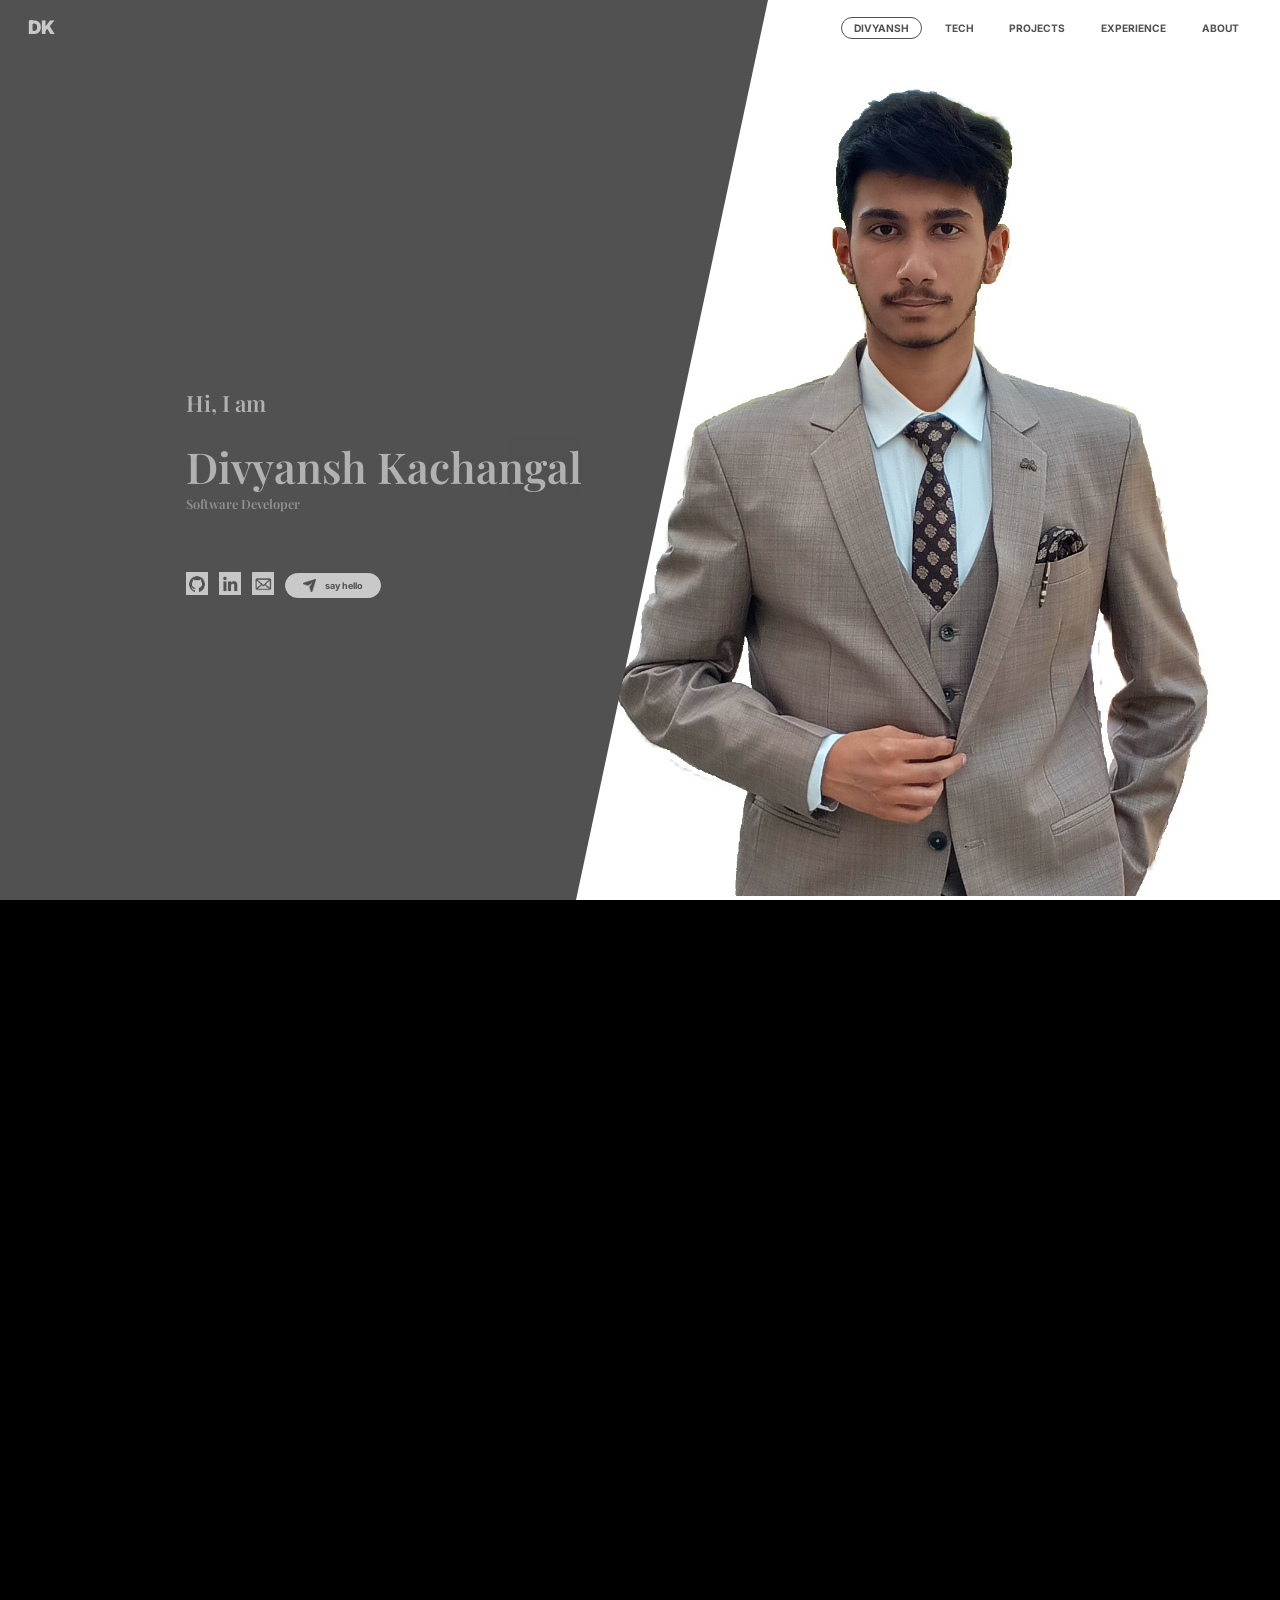
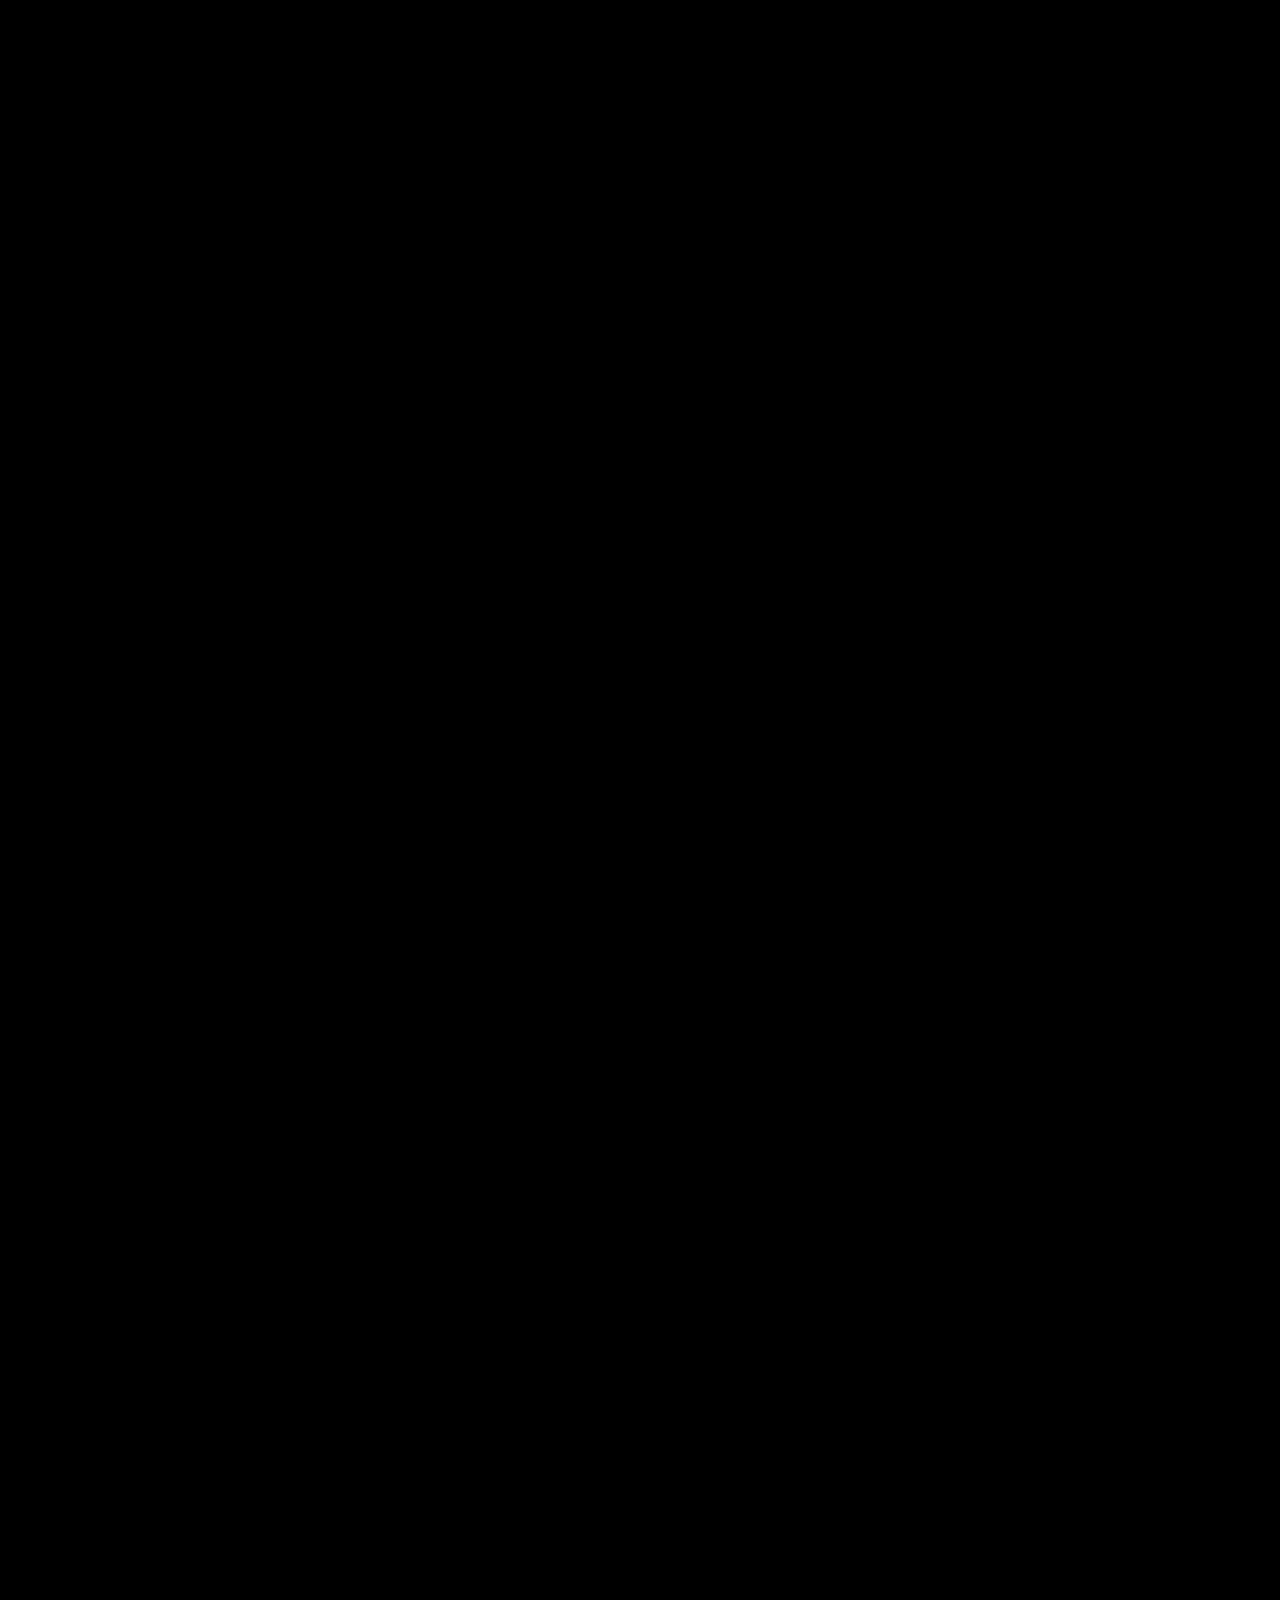
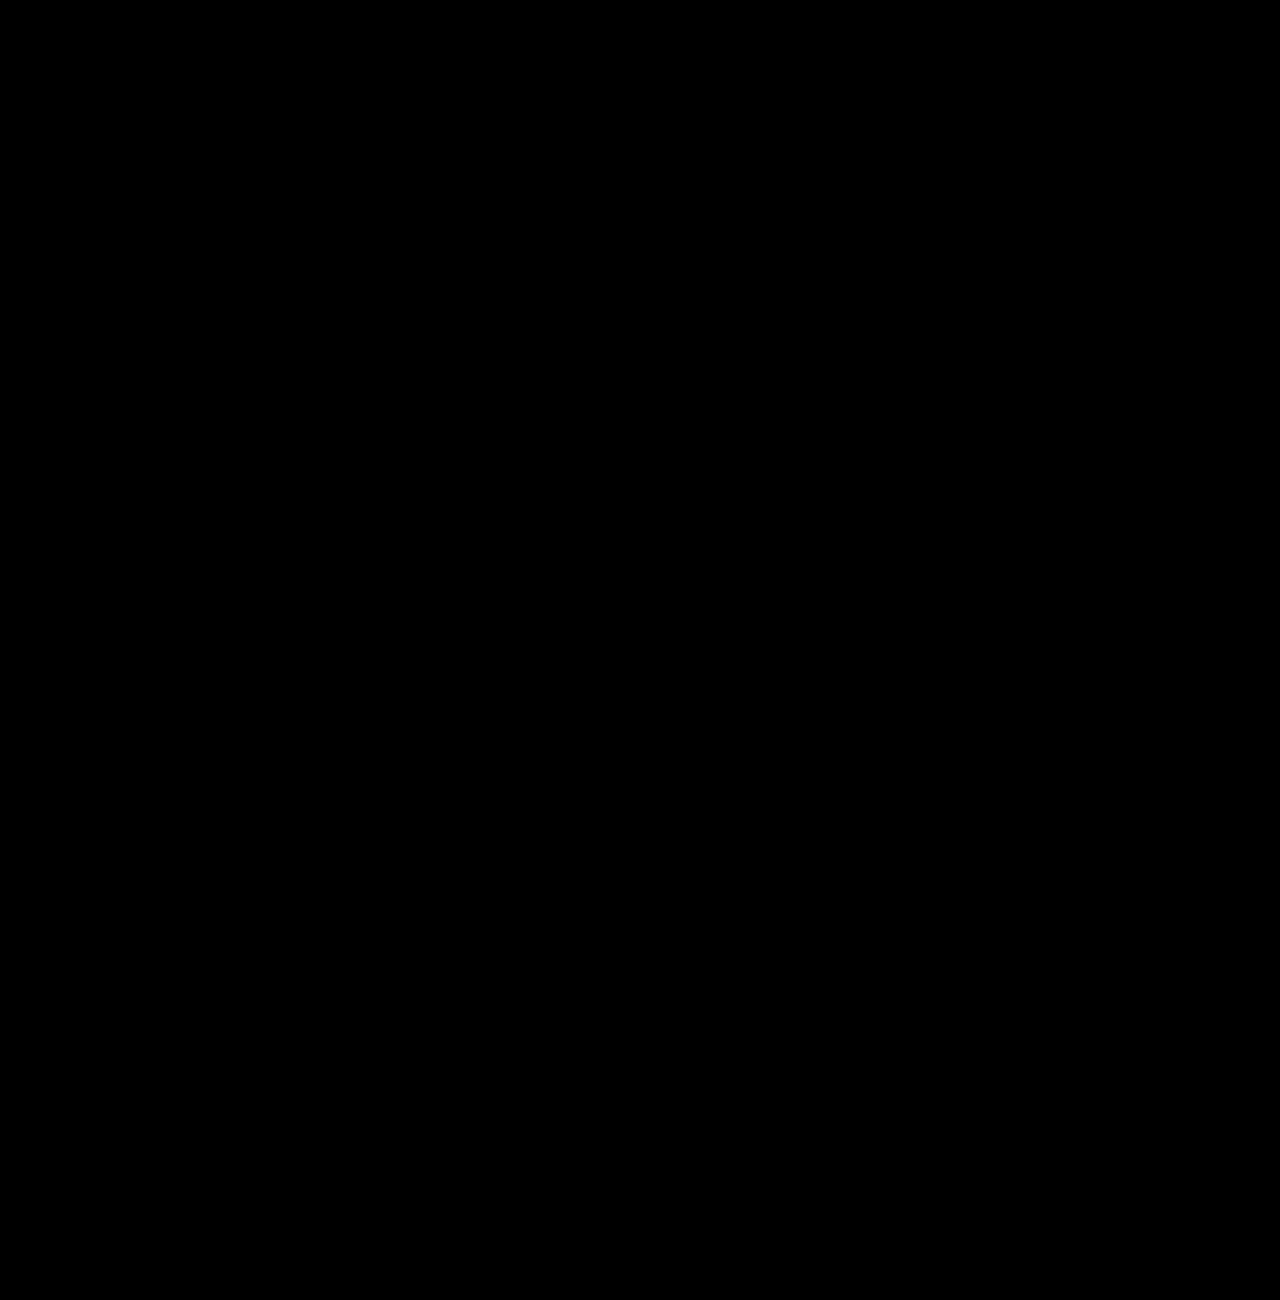
==== Task-1Beginner/code/index.html @ 59b99d39 "folder structure update" ====
<!DOCTYPE html>
<html lang="en">

<head>
    <meta charset="UTF-8">
    <meta name="viewport" content="width=device-width, initial-scale=1.0">
    <title>Divyansh Kachangal | Systems & AI</title>
    <link rel="stylesheet" href="style.css">
    <link href="https://fonts.googleapis.com/css2?family=Inter:wght@400;700;900&display=swap" rel="stylesheet">
    <link rel="preconnect" href="https://fonts.googleapis.com">
    <link rel="preconnect" href="https://fonts.gstatic.com" crossorigin>
    <link href="https://fonts.googleapis.com/css2?family=Playfair+Display:ital,wght@0,400..900;1,400..900&display=swap"
        rel="stylesheet">

    <link rel="preconnect" href="https://fonts.googleapis.com">
    <link rel="preconnect" href="https://fonts.gstatic.com" crossorigin>
    <link
        href="https://fonts.googleapis.com/css2?family=Fugaz+One&family=Playfair+Display:ital,wght@0,400..900;1,400..900&display=swap"
        rel="stylesheet">
</head>

<body>

    <div class="desktop-view">
        <nav class="navbar">
            <div class="logo">DK</div>
            <div class="menu-toggle" id="mobile-toggle">☰</div>
            <div class="nav-links" id="navLinks">
                <button onclick="slide(0)">Divyansh</button>
                <button onclick="slide(1)">Tech</button>
                <button onclick="slide(2)">Projects</button>
                <button onclick="slide(3)">Experience</button>
                <button onclick="slide(4)">About</button>

            </div>
        </nav>

        <div class="viewer">
            <div class="side left-side">
                <div class="panel-wrapper" id="left-wrapper">
                    <section class="bg-charcoal">
                        <div class="content reveal">
                            <h1></h1>
                            <p class="tagline" id="Hi-I-am">Hi, I am</p>
                            <!-- <h>Divyansh Kachangal</h1> -->
                            <p id="dkName">Divyansh Kachangal</p>
                            <p id="software-developer">Software Developer</p>
                            <p class="mobile-only">Systems & AI Developer @ GLBITM</p>
                            <div class="btns">
                                <a href="https://github.com/Dkachangal" target="_blank"><img
                                        src="./../assets/wgitHub.png" alt="github.com/dkachangal"
                                        class="home-page-btns"></a>
                                <a href="https://www.linkedin.com/in/divyansh-kachangal-51207434a/" target="_blank"><img
                                        src="./../assets/wlinkedin.png" alt="linkedin.com/in/divyansh-kachangal"
                                        class="home-page-btns"></a>
                                <a href="https://mail.google.com/mail/?view=cm&fs=1&to=kachangaldivyansh8@gmail.com&su=Inquiry from Portfolio"
                                    target="_blank"><img src="./../assets/wmail.png" alt="kachangaldivyansh8@gmail.com"
                                        class="home-page-btns"></a>
                                <button class="sayHello"
                                    onclick="window.location.href='mailto:kachangaldivyansh8@gmail.com'"><img
                                        src="./../assets/darksend.png" class="sayHelloBtn">say hello</button>
                            </div>
                        </div>
                    </section>
                    <!-- Technical Skills Section -->
                    <section class="bg-white">
                        <div class="content reveal">
                            <div class="tech-info">
                                <span class="tech-sub">02. Expertise</span>
                                <h2 class="tech-main-title">Forging<br>Digital Logic.</h2>
                                <p class="tech-description">Building high-performance systems and AI-driven solutions
                                    with a focus on backend efficiency and computer vision.</p>

                                <div class="tech-tags">
                                    <span class="tag-pill">Systems</span>
                                    <span class="tag-pill">AI/ML</span>
                                    <span class="tag-pill">Backend</span>
                                </div>
                            </div>
                        </div>
                    </section>

                    <!-- PROJECT SECTION -->
                    <section class="bg-charcoal project-details">
                        <div class="content reveal">
                            <div id="project-info-container">
                                <span class="p-num">01 / 03</span>
                                <h2 id="p-title" class="p-main-title">Vision-Based Virtual UI</h2>
                                <p id="p-desc" class="p-description">
                                    Real-time hand tracking using MediaPipe and OpenCV. This system detects index finger
                                    coordinates to interact with virtual UI elements with zero latency.
                                </p>
                                <div class="p-tags" id="p-tags">
                                    <span class="tag-pill">Python</span>
                                    <span class="tag-pill">OpenCV</span>
                                    <span class="tag-pill">MediaPipe</span>
                                </div>
                                <a href="https://github.com/Dkachangal/CurrencyConvertor" target="_blank" id="p-link"
                                    class="p-btn">View
                                    Repository —></a>
                                <a href="https://divyanshk-currency-converter.netlify.app/" target="_blank"
                                    id="currencyConvertorLive">View Live -></a>
                            </div>
                        </div>
                    </section>
                    <!-- EXPERIENCE SECTION ------------------------------------------------------ -->
                    <section class="bg-white experience-details">
                        <div class="content reveal">
                            <div id="experience-info-block">
                                <span class="exp-counter" id="exp-count">01 / 03</span>
                                <h2 id="exp-headline" class="exp-headline">REHEARSING<br>LOGIC.</h2>
                                <p id="exp-summary" class="exp-summary">
                                    Cleared Level 1 of SIH '25. Led technical architecture for a team project, focusing
                                    on scalable system prototypes and rapid logic deployment.
                                </p>
                                <div id="exp-actions">
                                    <a href="https://github.com/Dkachangal/SIH-2025-26" target="_blank" class="p-btn" id="exp-link"
                                        style="color: #515151; border-color: #515151;">View SIH Solution —></a>
                                </div>
                            </div>
                        </div>
                    </section>
                    <!-- ABOUT ----------------------------------------------------------------------- -->
                    <section class="bg-charcoal contact-left-final">
                        <div class="content reveal">
                            <span class="p-num">05 / 05</span>
                            <h2 class="p-main-title">Vision &<br>Connection.</h2>
                            <p class="p-description">
                                Currently an Undergraduate at <strong>GLBITM</strong> and Web Dev Intern at <B>ShadowFox</B>. I architect the robust server-side engines and API architectures that power the modern web. My focus lies in bridging the gap between <B>complex data logic</B> and seamless, <B>high-performance system integration</B>.
                            </p>
                            <div class="final-btn-row">
                                <a href="mailto:kachangaldivyansh8@gmail.com" class="pill-btn">Email Me —></a>
                                <a href="https://www.linkedin.com/in/divyansh-kachangal-51207434a/" target="_blank"
                                    class="pill-btn">LinkedIn —></a>
                            </div>
                        </div>
                    </section>

                </div>
            </div>
            <!-- -------------------------RIGHT SIDE----------------------------------------------------------------------------------------------- -->
            <div class="side right-side">
                <div class="panel-wrapper" id="right-wrapper">
                    <!-- ABOUT------------------------------------------------- -->
                    <section class="contact-right-visual">
                        <div class="charcoal-disk"></div>
                        <img src="./../assets/image.png" alt="Divyansh" class="grounded-cutout">
                    </section>
                    
                    <!-- EXPERIENCE VISUAL SECTION---------------------------------------------------->
                    <section class="bg-charcoal experience-visual">
                        <div class="content">
                            <div class="gallery-engine">
                                <div class="main-display" id="main-display-box">
                                    <img id="main-exp-img" src="./../assets/Experience/stage-src.jpg"
                                        alt="Experience View" class="gifFitter">
                                    <div class="nav-overlay">
                                        <button class="nav-arrow left" onclick="manualMove(-1)">‹</button>
                                        <div class="nav-dots" id="nav-dots-container">
                                        </div>
                                        <button class="nav-arrow right" onclick="manualMove(1)">›</button>
                                    </div>
                                    <div class="display-overlay">
                                        <span id="display-tag">SIH '25</span>
                                    </div>
                                </div>

                                <div class="thumb-strip">
                                    <button class="exp-thumb active" onclick="swapExp(0)">
                                        <img src="./../assets/Experience/DCode6.jpg" alt="SIH">
                                        <div class="thumb-indicator"></div>
                                    </button>
                                    <button class="exp-thumb" onclick="swapExp(1)">
                                        <img src="./../assets/Experience/stage-src.jpg" alt="SRC Theatre">
                                        <div class="thumb-indicator"></div>
                                    </button>
                                    <button class="exp-thumb" onclick="swapExp(2)">
                                        <img src="./../assets/Experience/Ideathon.jpg" alt="Ideathon">
                                        <div class="thumb-indicator"></div>
                                    </button>
                                </div>
                            </div>
                        </div>
                    </section>
                    <section class="bg-white project-visual">
                        <div class="carousel-container">
                            <div class="carousel-track">
                                <div class="p-card active" data-id="1">
                                    <div class="card-image-box">
                                        <img src="./../assets/gifs/AI-ML-S.gif" alt="Hand Tracking">
                                    </div>
                                    <div class="card-overlay">
                                        <h3>Virtual UI</h3>
                                        <p>Computer Vision</p>
                                    </div>
                                </div>
                                <div class="p-card" data-id="2">
                                    <div class="card-image-box">
                                        <img src="./../assets/gifs/text2hand.gif" alt="Handwriting" class="gifFitter">
                                    </div>
                                    <div class="card-overlay">
                                        <h3>Script Gen</h3>
                                        <p>Image Processing</p>
                                    </div>
                                </div>
                                <div class="p-card" data-id="3">
                                    <div class="card-image-box">
                                        <img src="./../assets/gifs/currencyConvertor.gif" alt="Currency">
                                    </div>
                                    <div class="card-overlay">
                                        <h3>FX Dash</h3>
                                        <p>Web Development</p>
                                    </div>
                                </div>
                            </div>

                            <div class="carousel-nav">
                                <button id="prevBtn">←</button>
                                <button id="nextBtn">→</button>
                            </div>
                        </div>
                    </section>

                    <!-- Technical Section -->
                    <section class="bg-charcoal tech-visual">
                        <div class="content">
                            <div class="skills-grid-vertical">
                                <div class="hex-row">
                                    <div class="hex-skill d-Reveal-1">
                                        <div class="hex-content"><span class="h-text">C++</span><span
                                                class="h-sub">Logic | DSA</span></div>
                                    </div>
                                    <div class="hex-skill d-Reveal-2">
                                        <div class="hex-content"><span class="h-text">Python</span><span
                                                class="h-sub">AI / ML</span></div>
                                    </div>
                                </div>

                                <div class="hex-row row-offset">
                                    <div class="hex-skill d-Reveal-3 m-special">
                                        <div class="hex-content"><span class="h-text">Java</span><span
                                                class="h-sub">OOP</span></div>
                                    </div>
                                </div>

                                <div class="hex-row">
                                    <div class="hex-skill d-Reveal-4">
                                        <div class="hex-content"><span class="h-text">Node.js</span><span
                                                class="h-sub">Backend</span></div>
                                    </div>
                                    <div class="hex-skill d-Reveal-5">
                                        <div class="hex-content"><span class="h-text">JS / CSS</span><span
                                                class="h-sub">Web</span></div>
                                    </div>
                                </div>
                            </div>
                        </div>
                    </section>

                    <section class="bg-white imgOne">
                        <!-- <div class="imgOne"> -->
                        <div class="img-content">
                            <div class="img-container">
                                <img src="./../assets/HomePageDivyansh-white.jpg" alt="Divyansh" class="hero-img">
                            </div>
                        </div>
                        <!-- </div> -->

                    </section>
                </div>
            </div>
        </div>

    </div>


    <!-- mobile view - 0 - 1100 -->
    <div class="mobile-view">
        <div class="mobile-view">
            <div id="mobile-viewport">
                <header class="mobile-header">
                    <div class="m-logo">DK</div>
                    <div class="m-menu-toggle" id="mobile-toggle">☰</div>
                </header>

                <section class="m-slide m-hero" id="m-home">
                    <div class="m-content m-reveal m-active">
                        <p class="m-tagline">Hi, I am</p>
                        <h1 class="m-name">Divyansh<br>Kachangal</h1>
                        <p class="m-title">Software Developer</p>
                    </div>

                    <div class="m-hero-img-container">
                        <img src="./../assets/HomePageDivyansh-white.jpg" alt="Divyansh" class="m-hero-img">
                    </div>
                </section>

                <section class="m-slide bg-charcoal" id="m-tech">
                    <div class="m-content m-reveal">
                        <h2 class="m-tech-title">Tech Stack</h2>

                        <div class="m-hex-grid">
                            <div class="m-hex-row">
                                <div class="m-hex-skill">
                                    <div class="m-hex-content">
                                        <span class="m-h-text">C++</span>
                                        <span class="m-h-sub">Logic | DSA</span>
                                    </div>
                                </div>
                                <div class="m-hex-skill">
                                    <div class="m-hex-content">
                                        <span class="m-h-text">Python</span>
                                        <span class="m-h-sub">AI / ML</span>
                                    </div>
                                </div>
                            </div>

                            <div class="m-hex-row m-row-offset">
                                <div class="m-hex-skill m-special">
                                    <div class="m-hex-content">
                                        <span class="m-h-text">Java</span>
                                        <span class="m-h-sub">OOP</span>
                                    </div>
                                </div>
                            </div>

                            <div class="m-hex-row">
                                <div class="m-hex-skill">
                                    <div class="m-hex-content">
                                        <span class="m-h-text">Node.js</span>
                                        <span class="m-h-sub">Backend</span>
                                    </div>
                                </div>
                                <div class="m-hex-skill">
                                    <div class="m-hex-content">
                                        <span class="m-h-text">JS / CSS</span>
                                        <span class="m-h-sub">Web</span>
                                    </div>
                                </div>
                            </div>
                        </div>
                    </div>
                </section>

                <section class="m-slide bg-charcoal" id="m-projects">
                    <div class="m-content m-reveal">
                        <h2>Projects</h2>
                        <p style="opacity:0.5;">[ AI & Web Projects ]</p>
                    </div>
                </section>

                <section class="m-slide bg-charcoal" id="m-experience">
                    <div class="m-content m-reveal">
                        <h2>Experience</h2>
                        <p>Intern @ ShadowFox</p>
                    </div>
                </section>

                <section class="m-slide bg-charcoal" id="m-about">
                    <div class="m-content m-reveal">
                        <h2>Contact</h2>
                        <p>kachangaldivyansh8@gmail.com</p>
                    </div>
                </section>

                <div class="m-social-overlay">
                    <a href="https://github.com/Dkachangal" target="_blank" class="m-icon-link">
                        <img src="./../assets/wgitHub.png" alt="GitHub">
                    </a>
                    <a href="mailto:kachangaldivyansh8@gmail.com" class="m-say-hi-bubble">say hi!</a>
                </div>
            </div>
        </div>
    </div>

    <script src="script.js"></script>
</body>

</html>
---- Task-1Beginner/code/style.css ----
/* --- UNIVERSAL --- */
* {
    margin: 0;
    padding: 0;
    box-sizing: border-box;
    font-family: 'Inter', sans-serif;
}

.playfair {
    font-family: "Playfair Display", serif;
    font-optical-sizing: auto;
    font-weight: 700;
    /* Use 400 for regular, 700-900 for bold */
    font-style: normal;
}

h1,
h2,
h3 {
    font-family: "Playfair Display", serif;
    font-weight: 900;
}

body {
    background: #000;
    overflow-x: hidden;
}


/* --------------------------------------------------------------------------------------------------------------------------------------------- */


/* --- DESKTOP WIDESCREEN ENGINE (>= 1100px) --- */
@media (min-width: 1100px) {

    /* turns the mobile view OFF */
    .mobile-view {
        display: none;
    }


    /* .logo { font-weight: 900; font-size: 24px; font-family: "Fugaz One", serif; color: #c9c9c9;} */

    .navbar {
        position: fixed;
        top: 0;
        width: 100%;
        z-index: 1000;
        display: flex;
        justify-content: space-between;
        align-items: center;
        /* Scaled padding from 1.15% to ~1.25% */
        padding: 1.25% 2.2%;
    }

    .logo {
        /* Scaled from 1.35vw to 1.46vw */
        font-size: 1.46vw;
        font-weight: 900;
        transition: color 0.3s ease;
    }

    .nav-links button {
        background: none;
        border: 1px solid transparent;
        color: inherit;
        cursor: pointer;
        font-weight: 700;
        text-transform: uppercase;

        /* Scaled from 0.74vw to 0.8vw */
        font-size: 0.8vw;

        /* Scaled from 0.45vw to 0.49vw */
        margin-left: 0.49vw;

        /* Scaled padding for a more "clickable" look */
        padding: 0.33vw 0.92vw;

        transition: all 0.3s ease;
    }

    /* The active state for the navigation buttons */
    .nav-links button.active-nav {
        border: 1px solid white;

        /* Scaled from 1.12vw to 1.2vw */
        border-radius: 1.2vw;

        padding: 0.33vw 0.92vw;
        transition: all 0.3s ease;
    }


    @media (min-width: 1100px) {
        body {
            overflow: hidden;
            height: 100vh;
        }

        .mobile-only,
        .menu-toggle {
            display: none;
        }

        .viewer {
            position: relative;
            width: 100vw;
            height: 100vh;
            display: flex;
        }

        .side {
            position: absolute;
            width: 60%;
            height: 100%;
            transition: transform 0.85s cubic-bezier(0.8, 0, 0.2, 1);
        }


        .left-side {
            left: 0;
            z-index: 2;
            clip-path: polygon(0 0, 100% 0, 75% 100%, 0% 100%);
        }

        .right-side {
            right: 0;
            z-index: 1;
            clip-path: polygon(25% 0, 100% 0, 100% 100%, 0% 100%);
        }

        .panel-wrapper {
            height: 500vh;
            transition: transform 0.85s cubic-bezier(0.8, 0, 0.2, 1);
        }

        section {
            height: 100vh;
            display: flex;
            align-items: center;
            justify-content: center;
            text-align: center;
            padding: 0 15%;
        }

        .bg-charcoal {
            background: #515151;
            color: #c9c9c9;
        }

        .bg-white {
            background: white;
            color: #515151;
        }

        h1 {
            font-size: 5rem;
            font-weight: 900;
            line-height: 0.9;
            margin: 0;
            text-align: left;
        }

        .hero-img {
            height: 92vh;
            width: auto;
            object-fit: contain;
        }

        .img-content {
            display: flex;
            height: 100vh;
            align-items: flex-end;
            justify-content: center;

        }

        /* --- TEXT SECTIONS --- */
        #Hi-I-am {
            font-family: "Playfair Display", serif;
            /* 2.1rem (~33.6px) -> 1.75vw */
            font-size: 1.75vw;
            font-weight: 600;
            opacity: 0.8;
            margin-bottom: 2.6%;
            /* Proportional spacing */
            text-align: left;
        }

        #dkName {
            font-family: "Playfair Display", serif;
            /* 4rem (64px) -> 3.33vw */
            font-size: 3.33vw;
            margin-top: 5.2%;
            font-weight: 600;
            opacity: 0.8;
            text-align: left;
        }

        #software-developer {
            color: #a5a0a0;
            font-family: "Playfair Display", serif;
            /* 1.2rem (~19.2px) -> 1vw */
            font-size: 1vw;
            font-weight: 600;
            opacity: 0.8;
            text-align: left;
        }

        /* --- BUTTONS CONTAINER --- */
        .btns {
            position: absolute;
            width: 100%;
            padding-top: 7.8%;
            /* Proportional to screen width */
            display: flex;
            align-items: center;
            margin-top: 0%;
            /* 1rem -> 0.83vw */
            gap: 0.83vw;
        }

        /* --- SOCIAL ICON BUTTONS --- */
        .home-page-btns {
            /* 2.1rem -> 1.75vw */
            width: 1.75vw;
            height: 1.75vw;
            transition: transform 0.5s ease;
        }

        .home-page-btns:hover {
            /* -0.25rem -> -0.2vw */
            transform: translateY(-0.2vw);
        }

        /* --- SAY HELLO PILL BUTTON --- */
        .sayHello {
            display: flex;
            justify-content: center;
            align-items: center;
            /* 0.8rem -> 0.66vw */
            gap: 0.66vw;
            /* 9rem -> 7.5vw */
            min-width: 7.5vw;
            /* 0.5rem 1.2rem -> 0.42vw 1vw */
            padding: 0.42vw 1vw;
            /* 2rem -> 1.66vw */
            border-radius: 1.66vw;

            background-color: #c9c9c9;
            border: 1px solid #c9c9c9;
            color: #515151;
            font-weight: 700;
            /* 0.85rem -> 0.71vw */
            font-size: 0.71vw;
            cursor: pointer;
            white-space: nowrap;
            transition: all 0.3s ease;
        }

        .sayHelloBtn {
            /* 1.2rem -> 1vw */
            width: 1vw;
            height: auto;
            transition: transform 0.5s ease;
        }

        .sayHello:hover {
            transform: translateY(-0.2vw);
        }

        /* --- IMAGE PADDING --- */
        .imgOne {
            padding-left: 20%;
            /* Already a percentage, keep as is! */
        }

        /* Text is always visible on Widescreen */
        .reveal {
            opacity: 1 !important;
            transform: none !important;
        }

        /* Technnical Skills */
        /* --- TECH SECTION (LEFT) --- */
        .tech-info {
            text-align: left;
            padding-right: 5vw;
        }

        .tech-sub {
            font-size: 0.7vw;
            text-transform: uppercase;
            letter-spacing: 0.3em;
            color: #515151;
            opacity: 0.5;
            display: block;
            margin-bottom: 1vh;
        }

        .tech-main-title {
            font-size: 4.5vw;
            line-height: 0.9;
            margin-bottom: 3vh;
            color: #515151;
        }

        .tech-description {
            font-size: 1.1vw;
            max-width: 25vw;
            line-height: 1.6;
            color: #515151;
            opacity: 0.8;
        }

        .tech-tags {
            display: flex;
            gap: 0.8vw;
            margin-top: 3vh;
        }

        .tag-pill {
            font-size: 0.7vw;
            padding: 0.4vw 1vw;
            border: 1px solid #515151;
            border-radius: 2vw;
            text-transform: uppercase;
            font-weight: 700;
        }

        /* --- THE SKILLS GRID (RIGHT) --- */
        /* --- DESKTOP STAGGERED HEX GRID (2-1-2) --- */
        .skills-grid-vertical {
            display: flex;
            flex-direction: column;
            align-items: center;
            justify-content: center;
            /* Use a very tight gap so the negative margins handle the locking */
            gap: 0.5vw;
        }

        .hex-row {
            display: flex;
            gap: 1.5vw;
            /* Horizontal space between hexes */
            justify-content: center;
        }

        /* The Mobile-Style Interlock Logic for Desktop */
        .row-offset {
            /* Pulls the middle hexagon UP into the top row's gap */
            margin-top: -3.5vw;
            /* Pulls the bottom row UP into the middle hexagon's gap */
            margin-bottom: -3.5vw;
        }

        /* The Sparking Hexagon Engine (Desktop Scale) */
        .hex-skill {
            position: relative;
            width: 10.5vw;
            /* Perfect size for the 2-1-2 vertical stack */
            height: 12.1vw;
            background: #1a1a1a;
            clip-path: polygon(50% 0%, 100% 25%, 100% 75%, 50% 100%, 0% 75%, 0% 25%);
            display: flex;
            align-items: center;
            justify-content: center;
            overflow: hidden;
            z-index: 1;
            transition: transform 0.4s cubic-bezier(0.175, 0.885, 0.32, 1.275);
        }

        /* THE SPARKING PERIMETER */
        .hex-skill::before {
            content: '';
            position: absolute;
            width: 200%;
            height: 200%;
            background: conic-gradient(transparent,
                    transparent,
                    #c9c9c9 2%,
                    #fff 5%,
                    #c9c9c9 8%,
                    transparent 15%);
            animation: sparkRotate 4s linear infinite;
            z-index: -2;
        }

        .hex-skill::after {
            content: '';
            position: absolute;
            inset: 2px;
            background: #282828;
            clip-path: polygon(50% 0%, 100% 25%, 100% 75%, 50% 100%, 0% 75%, 0% 25%);
            z-index: -1;
            transition: background 0.3s ease;
        }

        /* Hover States for Desktop Interaction */
        .hex-skill:hover {
            transform: translateY(-0.5vw) scale(1.08);
            cursor: pointer;
        }

        .hex-skill:hover::before {
            animation-duration: 1.2s;
            /* Speed up spark on hover */
            background: conic-gradient(transparent, #fff 5%, transparent 20%);
        }

        /* Text Content Scaling */
        .h-text {
            font-size: 1vw;
            font-weight: 900;
            color: #fff;
            display: block;
            margin-bottom: 0.2vh;
        }

        .h-sub {
            font-size: 0.6vw;
            color: rgba(201, 201, 201, 0.4);
            text-transform: uppercase;
            font-weight: 700;
            letter-spacing: 0.15em;
        }

        /* Animations */
        @keyframes sparkRotate {
            from {
                transform: rotate(0deg);
            }

            to {
                transform: rotate(360deg);
            }
        }

        /* Entrance Stagger */
        .d-Reveal-1 {
            transition-delay: 0.1s;
        }

        .d-Reveal-2 {
            transition-delay: 0.2s;
        }

        .d-Reveal-3 {
            transition-delay: 0.3s;
        }

        .d-Reveal-4 {
            transition-delay: 0.4s;
        }

        .d-Reveal-5 {
            transition-delay: 0.5s;
        }

        /* PROJECT SECTION GIF */
        .gifFitter {
            /* 1. Force the image to take up the full area of the card */
            width: 100%;
            height: 100%;

            /* 2. Now 'contain' has a box to work with. 
       It will fit the whole GIF inside without cropping anything. */
            object-fit: contain;

            /* 3. This prevents the GIF from 'stretching' if it's too small */
            display: block;
            background-color: #1a1a1a;
            /* Optional: matches your charcoal theme for any letterboxing */
        }
    }

    /* PROJECT SECTION-------------------------------------------------------------- */
    /* --- PROJECT SECTION STYLES --- */
    .p-num {
        text-align: left;
        font-size: 0.8vw;
        color: #c9c9c9;
        opacity: 0.5;
        font-weight: 700;
        display: block;
    }

    .p-main-title {
        text-align: left;
        font-size: 4vw;
        margin: 1.5vh 0;
        line-height: 0.9;
        color: #C9C9C9;
        font-family: "Playfair Display", serif;
    }

    .p-description {
        font-size: 1.1vw;
        max-width: 28vw;
        line-height: 1.6;
        color: #A5A0A0;
        min-height: 12vh;
        text-align: left;
    }

    .p-tags {
        display: flex;
        gap: 0.8vw;
        margin-top: 2vh;
    }

    .p-btn {
        display: inline-block;
        margin-top: 4vh;
        font-size: 0.9vw;
        font-weight: 700;
        /* background-color: #C9C9C9; */
        text-decoration: none;
        border-bottom: 2px solid #fff;
        padding-bottom: 5px;
        transition: 0.3s;
    }

    .p-btn:hover {
        opacity: 0.7;
        transform: translateX(10px);
    }

    /* Container to stack links vertically */
    .p-actions {
        display: flex;
        flex-direction: column;
        /* Forces vertical stacking */
        align-items: flex-start;
        /* Aligns them to the left */
        gap: 1.5vh;
        /* Space between the two links */
        margin-top: 4vh;
    }

    /* Base style for BOTH buttons (shared look) */
    #p-link,
    #currencyConvertorLive {
        font-size: 0.9vw;
        font-weight: 700;
        color: #fff;
        text-decoration: none;
        border-bottom: 2px solid #fff;
        padding-bottom: 5px;
        transition: 0.3s;
        /* Remove individual margin-top since the container handles 'gap' now */
        margin-top: 0;
    }

    /* Ensure the Live link stays hidden until JS triggers it */
    #currencyConvertorLive {
        display: none;
    }

    /* Hover effects for both */
    #p-link:hover,
    #currencyConvertorLive:hover {
        opacity: 0.7;
        transform: translateX(10px);
    }

    /* --- 3D CAROUSEL ENGINE --- */
    .carousel-container {
        position: relative;
        width: 100%;
        height: 100%;
        display: flex;
        align-items: center;
        justify-content: center;
        perspective: 1200px;
        overflow: hidden;
    }

    .carousel-track {
        position: relative;
        width: 100%;
        height: 100%;
        display: flex;
        align-items: center;
        justify-content: center;
        transform-style: preserve-3d;
    }

    .p-card {
        position: absolute;
        width: 18vw;
        height: 26vw;
        background: #1a1a1a;
        border-radius: 1vw;
        overflow: hidden;
        transition: all 0.8s cubic-bezier(0.25, 1, 0.5, 1);
        filter: grayscale(100%) blur(2px);
        opacity: 0.2;
        transform: translateX(0) scale(0.6) rotateY(0);
    }

    /* 3D Positions */
    .p-card.active {
        filter: grayscale(0%) blur(0);
        opacity: 1;
        transform: translateX(0) scale(1.1) translateZ(150px);
        z-index: 10;
        box-shadow: 0 2vw 5vw rgba(0, 0, 0, 0.3);
    }

    .p-card.prev {
        transform: translateX(-14vw) scale(0.8) rotateY(30deg);
        opacity: 0.5;
        z-index: 5;
        filter: grayscale(50%);
    }

    .p-card.next {
        transform: translateX(14vw) scale(0.8) rotateY(-30deg);
        opacity: 0.5;
        z-index: 5;
        filter: grayscale(50%);
    }

    .card-image-box {
        width: 100%;
        height: 100%;
    }

    .card-image-box img {
        width: 100%;
        height: 100%;
        object-fit: cover;
    }

    .card-overlay {
        position: absolute;
        bottom: 0;
        left: 0;
        width: 100%;
        padding: 1.5vw;
        background: linear-gradient(transparent, rgba(0, 0, 0, 0.9));
        color: #fff;
        text-align: left;
    }

    .card-overlay h3 {
        font-size: 1.2vw;
        margin: 0;
        font-weight: 900;
    }

    .card-overlay p {
        font-size: 0.6vw;
        text-transform: uppercase;
        letter-spacing: 0.1em;
        opacity: 0.6;
    }

    /* Navigation */
    .carousel-nav {
        position: absolute;
        bottom: 5vh;
        display: flex;
        gap: 1.5vw;
        z-index: 100;
    }

    .carousel-nav button {
        background: #515151;
        border: none;
        color: #fff;
        width: 3.5vw;
        height: 3.5vw;
        border-radius: 50%;
        cursor: pointer;
        font-size: 1.2vw;
        transition: 0.3s;
    }

    .carousel-nav button:hover {
        background: #000;
        transform: scale(1.1);
    }

    /* EXPERIENCE SECTION --------------------------------------------------------- */
    /* --- EXPERIENCE: LEFT TEXT --- */
    /* --- EXPERIENCE: SHARED LAYOUT --- */
    #experience-info-block {
        text-align: left;
        padding-right: 4vw;
        transition: opacity 0.4s ease, transform 0.4s ease;
    }

    .exp-counter {
        font-size: 0.8vw;
        color: #515151;
        opacity: 0.5;
        font-weight: 700;
    }

    .exp-headline {
        font-size: 4.5vw;
        line-height: 0.9;
        margin: 2vh 0;
        color: #515151;
        font-family: "Playfair Display", serif;
        font-weight: 900;
    }

    #exp-summary {
        font-size: 1.1vw;
        max-width: 25vw;
        line-height: 1.6;
        color: #515151;
        opacity: 0.8;
        min-height: 12vh;
        transition: opacity 0.4s ease;
    }

    /* --- RIGHT SIDE: GALLERY ENGINE --- */
    .gallery-engine {
        display: flex;
        flex-direction: column;
        gap: 2.5vh;
        width: 32vw;
        align-items: center;
        justify-content: center;
        margin-left: 10vw;
    }

    .main-display {
        position: relative;
        width: 100%;
        height: 42vh;
        border-radius: 1vw;
        overflow: hidden;
        background: #111;
        border: 1px solid rgba(255, 255, 255, 0.1);
        display: flex;
        align-items: center;
        justify-content: center;
    }

    #main-exp-img {
        max-width: 100%;
        max-height: 100%;
        width: auto;
        height: auto;
        object-fit: contain;
        transition: opacity 0.5s ease;
    }

    /* Year Tag Overlay */
    .display-overlay {
        position: absolute;
        top: 1.2vw;
        right: 1.2vw;
        z-index: 20;
    }

    #display-tag {
        background: #fff;
        color: #1a1a1a;
        padding: 0.5vw 1.2vw;
        font-size: 0.8vw;
        font-weight: 900;
        letter-spacing: 0.1em;
        border-radius: 2px;
        box-shadow: 0 4px 15px rgba(0, 0, 0, 0.4);
    }

    /* --- NAVIGATION OVERLAYS (PIPS & ARROWS) --- */
    .nav-overlay {
        position: absolute;
        inset: 0;
        display: flex;
        align-items: center;
        justify-content: space-between;
        padding: 0 1vw;
        z-index: 15;
        opacity: 0;
        transition: opacity 0.3s ease;
        background: rgba(0, 0, 0, 0.1);
    }

    .main-display:hover .nav-overlay {
        opacity: 1;
    }

    .nav-arrow {
        background: rgba(255, 255, 255, 0.2);
        border: none;
        color: #fff;
        font-size: 2vw;
        width: 3vw;
        height: 3vw;
        border-radius: 50%;
        cursor: pointer;
        backdrop-filter: blur(5px);
        transition: 0.3s;
    }

    .nav-arrow:hover {
        background: #fff;
        color: #1a1a1a;
    }

    .nav-dots {
        position: absolute;
        bottom: 1.2vw;
        left: 50%;
        transform: translateX(-50%);
        display: flex;
        gap: 0.6vw;
    }

    .dot {
        width: 0.5vw;
        height: 0.5vw;
        background: rgba(255, 255, 255, 0.3);
        border-radius: 50%;
        transition: all 0.4s ease;
    }

    .dot.active {
        background: #fff;
        width: 1.2vw;
        border-radius: 10px;
    }

    /* --- MILESTONE THUMBNAILS (BOTTOM BUTTONS) --- */
    .thumb-strip {
        display: flex;
        gap: 1vw;
        width: 100%;
        height: 10vh;
    }

    .exp-thumb {
        position: relative;
        flex: 1;
        background: #222;
        border: none;
        border-radius: 0.8vw;
        overflow: hidden;
        cursor: pointer;
        opacity: 0.3;
        filter: grayscale(100%);
        transition: 0.5s cubic-bezier(0.165, 0.84, 0.44, 1);
    }

    .exp-thumb img {
        width: 100%;
        height: 100%;
        object-fit: cover;
    }

    .exp-thumb.active {
        opacity: 1;
        filter: grayscale(0%);
        transform: translateY(-5px);
    }

    .thumb-indicator {
        position: absolute;
        inset: 0;
        border: 2px solid transparent;
        transition: 0.3s;
        z-index: 5;
        pointer-events: none;
    }

    .exp-thumb.active .thumb-indicator {
        border-color: #fff;
    }

    .yt-icon {
        display: inline-block;
        width: 1.2vw;
        /* Scales with your 1920px baseline */
        height: auto;
        vertical-align: middle;
        margin: 0 0.4vw;
        /* Space between text and arrow */
        filter: brightness(0) saturate(100%) invert(32%) sepia(0%) animate;
        /* Matches your #515151 grey */
        transition: transform 0.3s ease;
    }

    .p-btn:hover .yt-icon {
        transform: scale(1.2);
        filter: none;
        /* Shows original YouTube colors on hover if desired */
    }

    /* ABOUT CONTACT------------------------------------------------------------------------------------------ */

    /* --- ABOUT & CONTACT 2026 AESTHETIC --- */
.contact-left-final .content {
    padding-right: 45% !important; /* Prevents text from hitting the diagonal line */
    text-align: left;
}

.final-btn-row {
    display: flex;
    gap: 1.5vw;
    margin-top: 4vh;
}

.pill-btn {
    background-color: #C9C9C9 !important;
    color: #515151 !important;
    padding: 1vw 2.2vw !important;
    border-radius: 5vw !important; 
    font-size: 0.8vw;
    font-weight: 800;
    text-transform: uppercase;
    text-decoration: none;
    border: none !important;
    transition: all 0.3s ease;
}

.pill-btn:hover {
    background: #c9c9c9 !important;
    transform: translateY(-0.5vh);
}

/* Right Side Visual Control */
.contact-right-visual {
    background-color: white !important;
    height: 100vh;
    width: 100%;
    position: relative;
    overflow: hidden;
    display: flex;
    align-items: flex-end;
    justify-content: flex-end;
    perspective: 120vh;
}

/* The Charcoal Disk (#515151) */
/* --- SCALED TO PERCENTAGE (1920x1080 Baseline) --- */

.charcoal-disk {
    position: absolute;
    /* Calculated: 3vh of 1080 is ~2.8% */
    bottom: 2.8%;
    /* Calculated: 5vw of 1920 is ~5% */
    right: 17%;
    width: 40%;
    height: 13.8%; /* Proportional to 15vh */
    
    border-radius: 50%;
    /* Keep border in rem/px for sharpness, or 0.2% for total fluid */
    border: 0.2rem solid #515151; 
    
    /* COMBINED TRANSFORM: You had two separate ones; they must be one line 
       to rotate AND move toward the screen (translateZ) */
    transform: rotateX(75deg) scaleX(-1) translateZ(-2.5vh);
    
    /* 3D Thickness and Shadow using your #515151 brand color */
    box-shadow: 
        0 1vh 0 #515151, 
        0 3vh 5vh rgba(0, 0, 0, 0.15);
    z-index: -1;
}

/* The Cutout - Grounded on Disk */
.grounded-cutout {
    /* Use height % to keep it relative to the container height */
    height: 94%; 
    width: auto;
    object-fit: contain;
    
    /* Pushes you further RIGHT to hit the disk center */
    /* margin-right: 4vw converted to % */
    margin-right: 4%; 
    
    /* Nudges you DOWN to touch the surface perfectly */
    /* margin-bottom: 4vh converted to % */
    margin-bottom: 3.7%; 
    
    transform: scaleX(-1); /* Keeps you looking at your vision */
    
    z-index: 20;
    position: relative;
    pointer-events: none;
}
.grounded-cutout:hover {
    body {
        background-color: black;
    }
}
}




/* -------------------------------------------------------------------------------------------------------------------------------------------------- */


@media (max-width: 1100px) {

    /* Turns the desktop view off */
    .desktop-view {
        display: none;
    }

    @media (max-width: 1100px) {
        .desktop-view {
            display: none !important;
        }

        .mobile-view {
            display: block !important;
            width: 100%;
            position: relative;
        }

        body {
            overflow-y: auto;
            overflow-x: hidden;
            background: #fff;
        }

        /* --- SECTION DIVIDERS --- */
        .m-slide:not(:first-child) {
            /* 1px is best for a "hairline" look. 
       rgba(255,255,255,0.1) creates a subtle white line that 
       looks premium on the charcoal background. */
            border-top: 1px solid rgba(255, 255, 255, 0.15);
        }

        /* If you want the line to be more visible on the white Home section: */
        #m-tech {
            /* This is the line between Home (White) and Tech (Charcoal) */
            border-top: 1px solid rgba(0, 0, 0, 0.05) !important;
        }

        /* --- All Percentage/Fluid Units --- */
        .m-tagline {
            /* Was 6vw, keeping it for 1:1 scaling */
            font-size: 6vw;
            margin-bottom: 2vh;
        }

        .m-name {
            /* This is your "12% of screen width" setting */
            padding-top: 5%;
            font-size: 12vw;
            line-height: 1.1;
            margin-bottom: 3vh;
        }

        .m-title {
            /* 4.5% of screen width */

            font-size: 4.5vw;
        }

        .m-hero-img-container {
            /* Image takes up exactly 50% of the screen height */
            height: 50vh;
            width: 100%;
        }

        .mobile-header {
            position: fixed;
            top: 0;
            width: 100%;
            height: 8vh;
            display: flex;
            justify-content: space-between;
            align-items: center;
            padding: 0 6%;
            z-index: 2000;
            mix-blend-mode: difference;
        }

        .m-logo {
            font-family: "Fugaz One", serif;
            /* 6% of the screen width */
            font-size: 6vw;
            color: #fff;
        }

        .m-menu-toggle {
            color: #fff;
            /* 8% of the screen width */
            font-size: 8vw;
            cursor: pointer;
            /* Remove any default button padding to keep it tight */
            padding: 0;
            line-height: 1;
        }

        .mobile-header {
            position: fixed;
            top: 0;
            width: 100%;
            /* 8% of the screen height */
            height: 8vh;
            display: flex;
            justify-content: space-between;
            align-items: center;
            /* 6% padding on the sides */
            padding: 0 6%;
            z-index: 2000;
            mix-blend-mode: difference;
        }

        .m-slide {
            width: 100%;
            min-height: 100vh;
            display: flex;
            flex-direction: column;
            position: relative;
            padding: 12vh 8% 5vh 8%;
        }

        .bg-charcoal {
            background-color: #515151;
            color: #c9c9c9;
        }

        .bg-charcoal h2 {
            color: #c9c9c9;
        }

        /* Hero Section - The Final Fix for Short/Wide Screens */
        .m-hero {
            background-color: #fff;
            justify-content: flex-start;
            text-align: left;
            padding-top: 10vh;
            padding-left: 7%;
            padding-right: 7%;
            position: relative;
            display: flex;
            flex-direction: column;
            /* Prevent content from overflowing the section itself */
            overflow: hidden;
        }

        .m-tagline {
            font-family: "Playfair Display", serif;
            /* Cap the size even lower for very short screens */
            font-size: clamp(20px, 8vw, 38px);
            margin-bottom: 1vh;
            color: #515151;
            font-weight: 600;
            line-height: 1.2;
        }

        .m-name {
            font-family: "Playfair Display", serif;
            /* Reduced max-cap to 100px to survive 600px height screens */
            font-size: clamp(40px, 16vw, 100px);
            line-height: 0.9;
            margin-bottom: 1.5vh;
            color: #515151;
            font-weight: 900;
            letter-spacing: -0.02em;
        }

        .m-title {
            font-size: clamp(14px, 5vw, 24px);
            font-weight: 700;
            color: #515151;
            opacity: 0.9;
            text-transform: uppercase;
            letter-spacing: 0.05em;
            margin-bottom: 2vh;
        }

        /* --- THE SYSTEM FIX --- */
        .m-hero-img-container {
            position: absolute;
            bottom: 0;
            left: 0;
            width: 100%;

            /* MODIFIED: If the screen is short (600px), 
       the image shrinks to 35% to give text room. */
            height: clamp(200px, 35vh, 45vh);

            display: flex;
            justify-content: center;
            align-items: flex-end;
            overflow: hidden;
            pointer-events: none;
            z-index: 1;
        }

        .m-hero-img {
            /* Force the image to stay contained */
            max-height: 100%;
            width: auto;
            object-fit: contain;
            object-position: bottom;
        }

        /* TECH STACK */

        /* --- MOBILE TECH STACK (SPARKING HEXAGONS) --- */
        .m-tech-title {
            font-family: "Playfair Display", serif;
            font-size: clamp(32px, 10vw, 50px);
            color: #c9c9c9;
            margin-bottom: 5vh;
            text-align: center;
        }

        .m-hex-grid {
            display: flex;
            flex-direction: column;
            align-items: center;
            gap: 2vw;
            /* Tight vertical gap */
            width: 100%;
        }

        .m-hex-row {
            display: flex;
            gap: 4vw;
            /* Horizontal gap between hexes */
            justify-content: center;
        }

        /* Offset for the interlocking honeycomb effect on mobile */
        .m-row-offset {
            margin-top: -8vw;
            margin-bottom: -8vw;
        }

        .m-hex-skill {
            position: relative;
            width: 32vw;
            /* Scaled for mobile width */
            height: 36.8vw;
            /* Proportional 1:1.15 aspect ratio */
            background: #1a1a1a;
            clip-path: polygon(50% 0%, 100% 25%, 100% 75%, 50% 100%, 0% 75%, 0% 25%);
            display: flex;
            align-items: center;
            justify-content: center;
            overflow: hidden;
        }

        /* THE MOBILE SPARK */
        .m-hex-skill::before {
            content: '';
            position: absolute;
            width: 200%;
            height: 200%;
            background: conic-gradient(transparent,
                    transparent,
                    #c9c9c9 2%,
                    #fff 5%,
                    #c9c9c9 8%,
                    transparent 15%);
            animation: mSparkRotate 4s linear infinite;
            z-index: 1;
        }

        /* THE INNER BODY */
        .m-hex-skill::after {
            content: '';
            position: absolute;
            inset: 1.5px;
            /* Thinner border for mobile */
            background: #282828;
            clip-path: polygon(50% 0%, 100% 25%, 100% 75%, 50% 100%, 0% 75%, 0% 25%);
            z-index: 2;
        }

        /* TEXT CONTENT */
        .m-hex-content {
            position: relative;
            z-index: 10;
            text-align: center;
        }

        .m-h-text {
            font-size: 3.8vw;
            font-weight: 900;
            color: #fff;
            display: block;
            margin-bottom: 0.5vh;
        }

        .m-h-sub {
            font-size: 2.2vw;
            color: rgba(201, 201, 201, 0.5);
            text-transform: uppercase;
            letter-spacing: 0.1em;
            font-weight: 700;
        }

        /* Highlight the "Special" hex (like OpenCV) */
        .m-special::before {
            background: conic-gradient(transparent,
                    #fff 5%,
                    transparent 20%);
            animation-duration: 2s;
            /* Faster spark for special skills */
        }

        /* ANIMATION */
        @keyframes mSparkRotate {
            from {
                transform: rotate(0deg);
            }

            to {
                transform: rotate(360deg);
            }
        }

        /* --- OPTIONAL: Orientation Fix --- 
   If someone uses a phone in landscape (wide/short) */
        @media (max-height: 620px) {
            .m-hero-img-container {
                height: 30vh;
                /* Shinks image even more if screen is tiny */
            }

            .m-name {
                font-size: clamp(35px, 12vw, 80px);
                /* Shrinks name if screen is tiny */
            }
        }

        .m-hero-img-container {
            position: absolute;
            bottom: 0;
            left: 0;
            width: 100%;
            height: 50vh;
            display: flex;
            justify-content: center;
            align-items: flex-end;
            overflow: hidden;
        }

        .m-hero-img {
            width: 100%;
            height: 100%;
            object-fit: contain;
            object-position: bottom;
        }

        /* Fixed Overlays */
        .m-social-overlay {
            position: fixed;
            bottom: 4vh;
            right: 6%;
            display: flex;
            align-items: center;
            gap: 15px;
            z-index: 1500;
        }

        .m-icon-link img {
            width: clamp(30px, 9vw, 45px);
            height: auto;
        }

        .m-say-hi-bubble {
            background-color: #c9c9c9;
            color: #fff;
            padding: 12px 24px;
            border-radius: 30px 30px 5px 30px;
            font-weight: 700;
            text-decoration: none;
            font-size: clamp(14px, 4vw, 18px);
            box-shadow: 0 4px 15px rgba(0, 0, 0, 0.1);
        }

        /* Animation */
        .m-reveal {
            opacity: 0;
            transform: translateY(30px);
            transition: all 0.8s ease-out;
        }

        .m-reveal.m-active {
            opacity: 1;
            transform: translateY(0);
        }

        .bg-charcoal h2 {
            font-size: clamp(30px, 10vw, 50px);
            text-align: center;
        }

        .m-content {
            width: 100%;
        }
    }



}
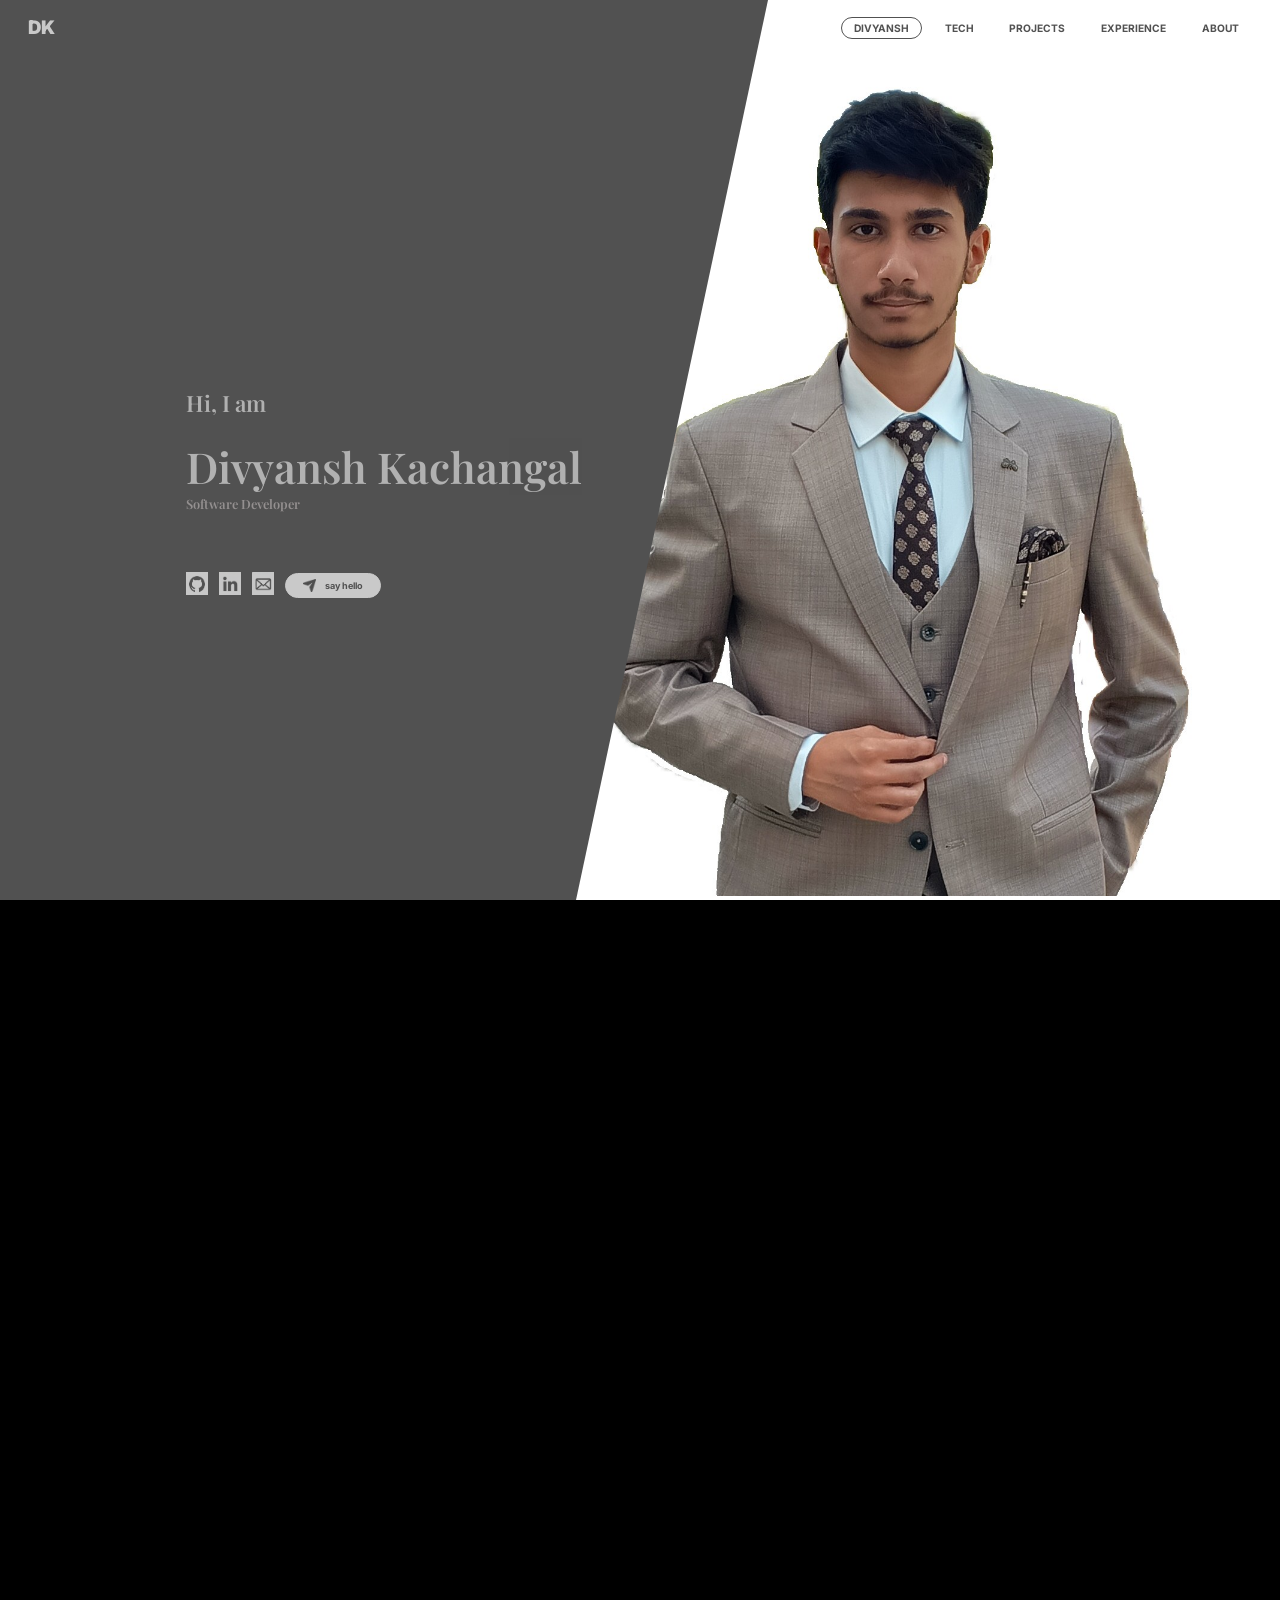
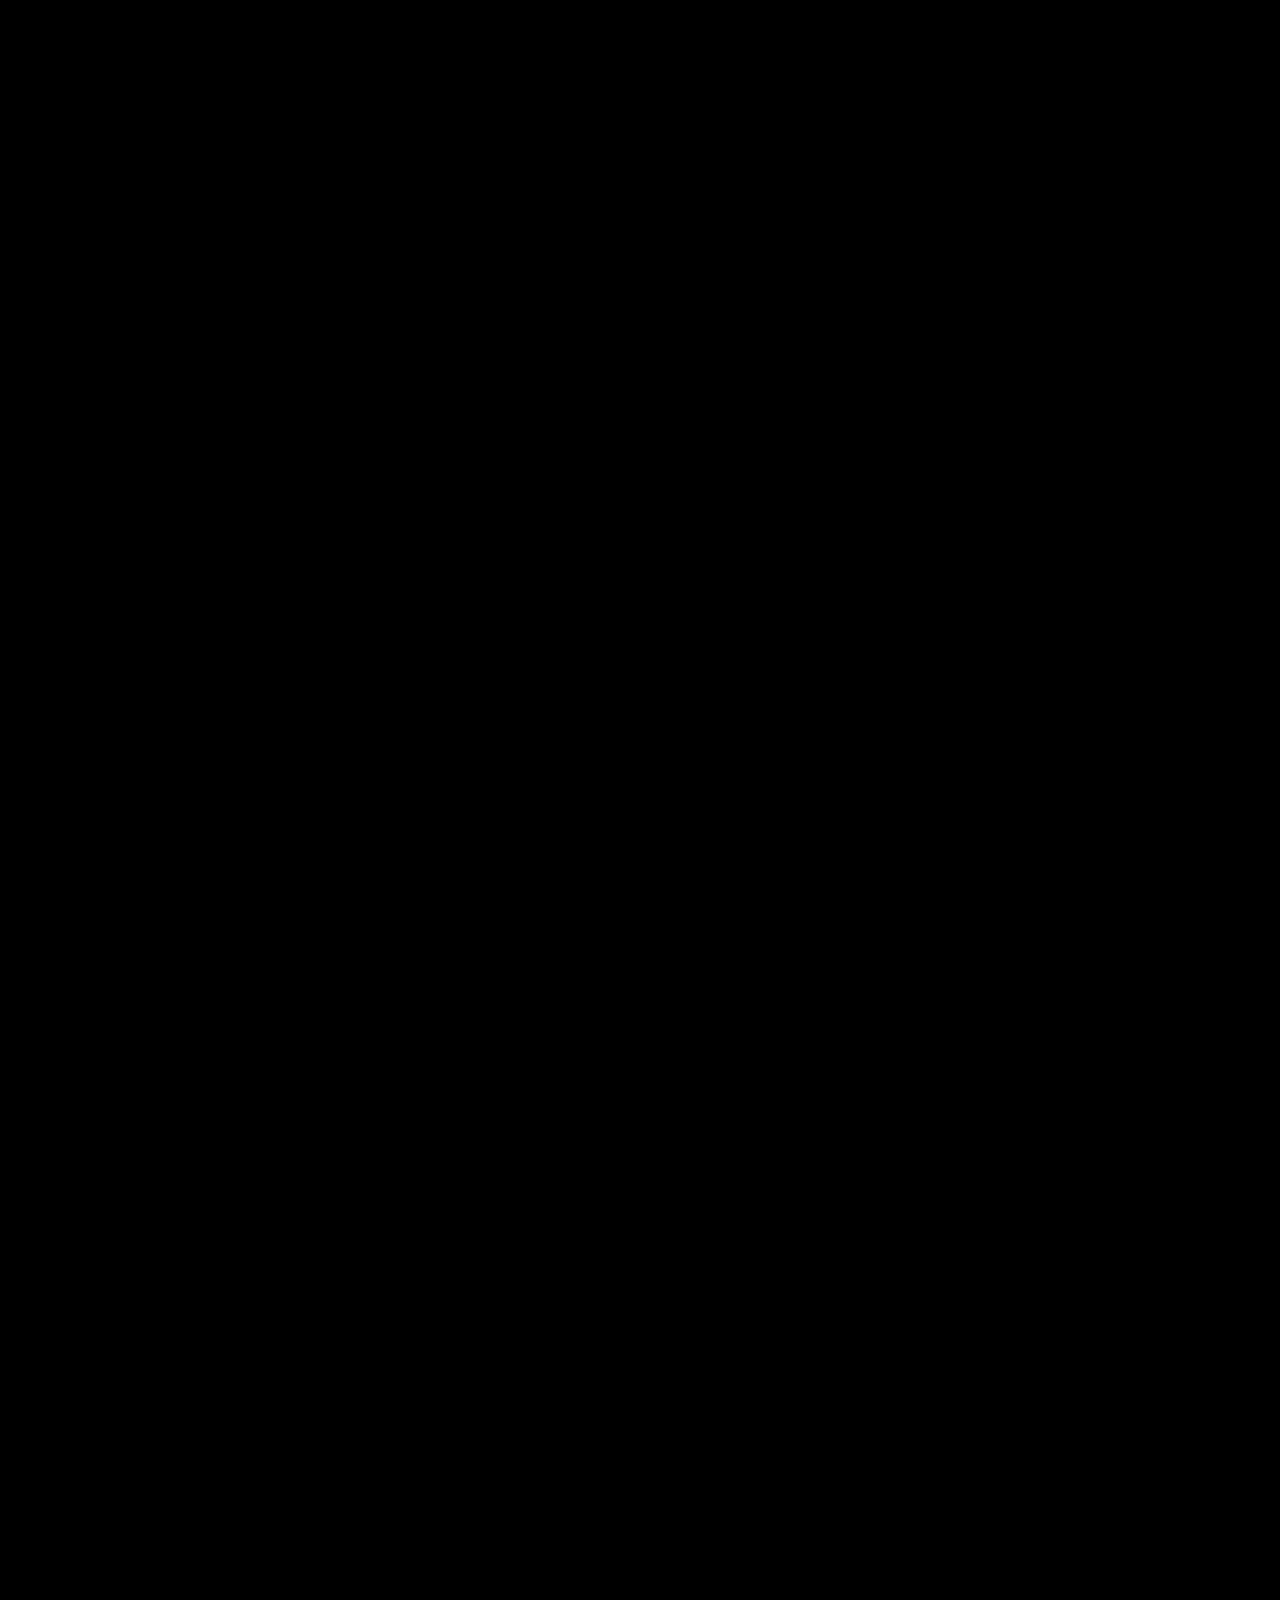
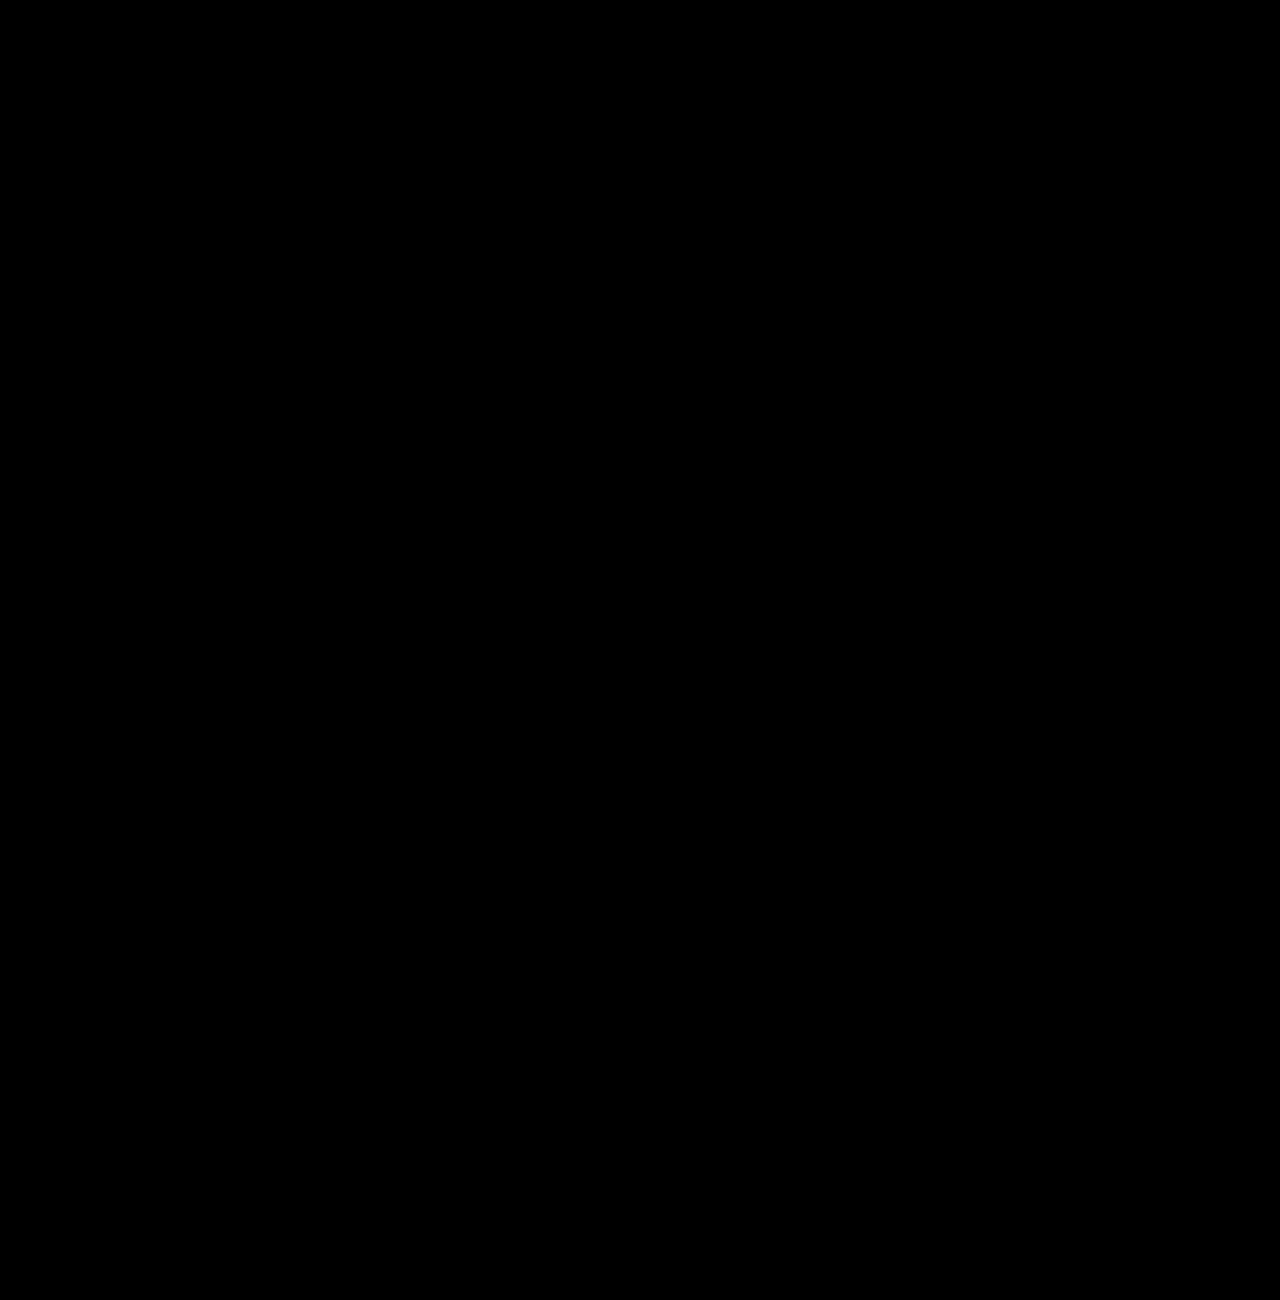
==== commit aac704ce: "updated portfolio" ====
--- a/Task-1Beginner/code/index.html
+++ b/Task-1Beginner/code/index.html
@@ -24,7 +24,6 @@
     <div class="desktop-view">
         <nav class="navbar">
             <div class="logo">DK</div>
-            <div class="menu-toggle" id="mobile-toggle">☰</div>
             <div class="nav-links" id="navLinks">
                 <button onclick="slide(0)">Divyansh</button>
                 <button onclick="slide(1)">Tech</button>
@@ -42,7 +41,6 @@
                         <div class="content reveal">
                             <h1></h1>
                             <p class="tagline" id="Hi-I-am">Hi, I am</p>
-                            <!-- <h>Divyansh Kachangal</h1> -->
                             <p id="dkName">Divyansh Kachangal</p>
                             <p id="software-developer">Software Developer</p>
                             <p class="mobile-only">Systems & AI Developer @ GLBITM</p>
@@ -66,7 +64,7 @@
                     <section class="bg-white">
                         <div class="content reveal">
                             <div class="tech-info">
-                                <span class="tech-sub">02. Expertise</span>
+                                <span class="tech-sub">Expertise</span>
                                 <h2 class="tech-main-title">Forging<br>Digital Logic.</h2>
                                 <p class="tech-description">Building high-performance systems and AI-driven solutions
                                     with a focus on backend efficiency and computer vision.</p>
@@ -84,7 +82,6 @@
                     <section class="bg-charcoal project-details">
                         <div class="content reveal">
                             <div id="project-info-container">
-                                <span class="p-num">01 / 03</span>
                                 <h2 id="p-title" class="p-main-title">Vision-Based Virtual UI</h2>
                                 <p id="p-desc" class="p-description">
                                     Real-time hand tracking using MediaPipe and OpenCV. This system detects index finger
@@ -114,8 +111,9 @@
                                     on scalable system prototypes and rapid logic deployment.
                                 </p>
                                 <div id="exp-actions">
-                                    <a href="https://github.com/Dkachangal/SIH-2025-26" target="_blank" class="p-btn" id="exp-link"
-                                        style="color: #515151; border-color: #515151;">View SIH Solution —></a>
+                                    <a href="https://github.com/Dkachangal/SIH-2025-26" target="_blank" class="p-btn"
+                                        id="exp-link" style="color: #515151; border-color: #515151;">View SIH Solution
+                                        —></a>
                                 </div>
                             </div>
                         </div>
@@ -123,10 +121,12 @@
                     <!-- ABOUT ----------------------------------------------------------------------- -->
                     <section class="bg-charcoal contact-left-final">
                         <div class="content reveal">
-                            <span class="p-num">05 / 05</span>
                             <h2 class="p-main-title">Vision &<br>Connection.</h2>
                             <p class="p-description">
-                                Currently an Undergraduate at <strong>GLBITM</strong> and Web Dev Intern at <B>ShadowFox</B>. I architect the robust server-side engines and API architectures that power the modern web. My focus lies in bridging the gap between <B>complex data logic</B> and seamless, <B>high-performance system integration</B>.
+                                Currently an Undergraduate at <strong>GLBITM</strong> and Web Dev Intern at
+                                <B>ShadowFox</B>. I architect the robust server-side engines and API architectures that
+                                power the modern web. My focus lies in bridging the gap between <B>complex data
+                                    logic</B> and seamless, <B>high-performance system integration</B>.
                             </p>
                             <div class="final-btn-row">
                                 <a href="mailto:kachangaldivyansh8@gmail.com" class="pill-btn">Email Me —></a>
@@ -146,7 +146,7 @@
                         <div class="charcoal-disk"></div>
                         <img src="./../assets/image.png" alt="Divyansh" class="grounded-cutout">
                     </section>
-                    
+
                     <!-- EXPERIENCE VISUAL SECTION---------------------------------------------------->
                     <section class="bg-charcoal experience-visual">
                         <div class="content">
@@ -223,7 +223,7 @@
 
                     <!-- Technical Section -->
                     <section class="bg-charcoal tech-visual">
-                        <div class="content">
+                        <div class="content" id="skillBox">
                             <div class="skills-grid-vertical">
                                 <div class="hex-row">
                                     <div class="hex-skill d-Reveal-1">
@@ -257,14 +257,12 @@
                         </div>
                     </section>
 
-                    <section class="bg-white imgOne">
-                        <!-- <div class="imgOne"> -->
+                    <section class="bg-white">
                         <div class="img-content">
                             <div class="img-container">
                                 <img src="./../assets/HomePageDivyansh-white.jpg" alt="Divyansh" class="hero-img">
                             </div>
                         </div>
-                        <!-- </div> -->
 
                     </section>
                 </div>
@@ -274,13 +272,12 @@
     </div>
 
 
-    <!-- mobile view - 0 - 1100 -->
+    <!-- mobile view - 0 - 1100 ------------------------------------------------------------------------------------------------------------------------------------------------------------------------>
     <div class="mobile-view">
         <div class="mobile-view">
             <div id="mobile-viewport">
                 <header class="mobile-header">
                     <div class="m-logo">DK</div>
-                    <div class="m-menu-toggle" id="mobile-toggle">☰</div>
                 </header>
 
                 <section class="m-slide m-hero" id="m-home">
@@ -295,73 +292,200 @@
                     </div>
                 </section>
 
+
+                <!-- TECH STACK --------------------------------------------------------------------------------------------- -->
                 <section class="m-slide bg-charcoal" id="m-tech">
                     <div class="m-content m-reveal">
                         <h2 class="m-tech-title">Tech Stack</h2>
-
-                        <div class="m-hex-grid">
-                            <div class="m-hex-row">
-                                <div class="m-hex-skill">
-                                    <div class="m-hex-content">
-                                        <span class="m-h-text">C++</span>
-                                        <span class="m-h-sub">Logic | DSA</span>
-                                    </div>
-                                </div>
-                                <div class="m-hex-skill">
-                                    <div class="m-hex-content">
-                                        <span class="m-h-text">Python</span>
-                                        <span class="m-h-sub">AI / ML</span>
-                                    </div>
-                                </div>
-                            </div>
-
-                            <div class="m-hex-row m-row-offset">
-                                <div class="m-hex-skill m-special">
-                                    <div class="m-hex-content">
-                                        <span class="m-h-text">Java</span>
-                                        <span class="m-h-sub">OOP</span>
-                                    </div>
-                                </div>
-                            </div>
-
-                            <div class="m-hex-row">
-                                <div class="m-hex-skill">
-                                    <div class="m-hex-content">
-                                        <span class="m-h-text">Node.js</span>
-                                        <span class="m-h-sub">Backend</span>
-                                    </div>
-                                </div>
-                                <div class="m-hex-skill">
-                                    <div class="m-hex-content">
-                                        <span class="m-h-text">JS / CSS</span>
-                                        <span class="m-h-sub">Web</span>
+                        <div class="hexagonMesh">
+                            <div class="m-hex-grid">
+                                <div class="m-hex-row">
+                                    <div class="m-hex-skill">
+                                        <div class="m-hex-content">
+                                            <span class="m-h-text">C++</span>
+                                            <span class="m-h-sub">Logic | DSA</span>
+                                        </div>
+                                    </div>
+                                    <div class="m-hex-skill">
+                                        <div class="m-hex-content">
+                                            <span class="m-h-text">Python</span>
+                                            <span class="m-h-sub">AI / ML</span>
+                                        </div>
+                                    </div>
+                                </div>
+
+                                <div class="m-hex-row m-row-offset">
+                                    <div class="m-hex-skill m-special">
+                                        <div class="m-hex-content">
+                                            <span class="m-h-text">Java</span>
+                                            <span class="m-h-sub">OOP</span>
+                                        </div>
+                                    </div>
+                                </div>
+
+                                <div class="m-hex-row">
+                                    <div class="m-hex-skill">
+                                        <div class="m-hex-content">
+                                            <span class="m-h-text">Node.js</span>
+                                            <span class="m-h-sub">Backend</span>
+                                        </div>
+                                    </div>
+                                    <div class="m-hex-skill">
+                                        <div class="m-hex-content">
+                                            <span class="m-h-text">JS / CSS</span>
+                                            <span class="m-h-sub">Web</span>
+                                        </div>
                                     </div>
                                 </div>
                             </div>
                         </div>
                     </div>
                 </section>
+                <!-- PROJECTS --------------------------------------------------------------------------------------- -->
 
                 <section class="m-slide bg-charcoal" id="m-projects">
+                    <h2 class="m-tech-title">Projects</h2>
+                    <div class="m-project-card">
+                        <div class="m-card-media">
+                            <img src="./../assets/gifs/AI-ML-S.gif" alt="Script Gen" class="gifFitter">
+                            <span class="m-card-tag">Computer Vision</span>
+                        </div>
+                        <div class="m-card-info">
+                            <h3>Vision Virtual UI</h3>
+                            <p>Real-time hand tracking using MediaPipe and OpenCV. A high-performance interaction engine
+                                with zero latency.</p>
+                            <div class="m-card-footer">
+                                <div class="m-card-stack"><span>Python</span><span>KivyMD</span></div>
+                                <a href="https://github.com/Dkachangal/Text-To-Handwriting" class="m-card-link">View
+                                    Repo —></a>
+                            </div>
+                        </div>
+                    </div>
+
+
+                    <div class="m-project-card">
+                        <div class="m-card-media">
+                            <img src="./../assets/gifs/text2hand.gif" alt="Script Gen" class="gifFitter">
+                            <span class="m-card-tag">Image Processing</span>
+                        </div>
+                        <div class="m-card-info">
+                            <h3>Synthetic Script</h3>
+                            <p>An image processing tool that converts digital text into realistic handwriting using
+                                character-spacing algorithms.</p>
+                            <div class="m-card-footer">
+                                <div class="m-card-stack"><span>Python</span><span>KivyMD</span></div>
+                                <a href="https://github.com/Dkachangal/Text-To-Handwriting" class="m-card-link">View
+                                    Repo —></a>
+                            </div>
+                        </div>
+                    </div>
+
+                    <div class="m-project-card">
+                        <div class="m-card-media">
+                            <img src="./../assets/gifs/currencyConvertor.gif" alt="FX Dash">
+                            <span class="m-card-tag">Systems Logic</span>
+                        </div>
+                        <div class="m-card-info">
+                            <h3>Real-time FX Dash</h3>
+                            <p>Modular currency converter featuring asynchronous API fetching architecture.</p>
+                            <div class="m-card-footer">
+                                <div class="m-card-stack"><span>JS</span><span>Node.js</span></div>
+                                <a href="https://github.com/Dkachangal/CurrencyConvertor" class="m-card-link">View Repo
+                                    —></a>
+                            </div>
+                        </div>
+                    </div>
+                </section>
+
+                <!-- EXPERIENC ------------------------------------------------------------------------------------------------------------------ -->
+                <section class="m-slide bg-white" id="m-experience">
                     <div class="m-content m-reveal">
-                        <h2>Projects</h2>
-                        <p style="opacity:0.5;">[ AI & Web Projects ]</p>
+                        <h2 class="m-section-title-dark">Experience</h2>
+
+                        <div class="m-timeline-container">
+                            <div class="m-timeline-item">
+                                <div class="m-timeline-meta">
+                                    <div class="m-timeline-dot"></div>
+                                    <div class="m-timeline-line"></div>
+                                </div>
+                                <div class="m-timeline-card">
+                                    <span class="m-exp-tag">2025</span>
+                                    <h3>REHEARSING LOGIC</h3>
+                                    <div class="m-exp-img-box">
+                                        <img src="./../assets/Experience/DCode6.jpg" alt="SIH 2025">
+                                    </div>
+                                    <p>Cleared Level 1 of SIH '25. Led technical architecture for a team project,
+                                        focusing on scalable system prototypes.</p>
+                                    <a href="https://github.com/Dkachangal/SIH-2025-26" target="_blank"
+                                        class="m-exp-btn">View Solution —></a>
+                                </div>
+                            </div>
+
+                            <div class="m-timeline-item">
+                                <div class="m-timeline-meta">
+                                    <div class="m-timeline-dot"></div>
+                                    <div class="m-timeline-line"></div>
+                                </div>
+                                <div class="m-timeline-card">
+                                    <span class="m-exp-tag">2022</span>
+                                    <h3>COMMANDING THE STAGE</h3>
+                                    <div class="m-exp-img-box">
+                                        <img src="./../assets/Experience/stage-src.jpg" alt="SRC Theatre">
+                                    </div>
+                                    <p>Live performance at Shree Ram Centre (SRC) main auditorium during the residency
+                                        phase of 'Fandi'.</p>
+                                    <a href="https://www.youtube.com/watch?v=Q81t36LaJkc" target="_blank"
+                                        class="m-exp-btn">Watch Performance —></a>
+                                </div>
+                            </div>
+
+                            <div class="m-timeline-item">
+                                <div class="m-timeline-meta">
+                                    <div class="m-timeline-dot"></div>
+                                    <div class="m-timeline-line"></div>
+                                </div>
+                                <div class="m-timeline-card">
+                                    <span class="m-exp-tag">2026</span>
+                                    <h3>PITCHING CONCEPTS</h3>
+                                    <div class="m-exp-img-box">
+                                        <img src="./../assets/Experience/ideathon.jpg" alt="Ideathon">
+                                    </div>
+                                    <p>Conceptualizing tech-driven solutions at the GLBITM Ideathon for industry-level
+                                        challenges.</p>
+                                    <a href="https://drive.google.com/file/d/1tTXVpO4V5-oDn0SFG605ofF9BdqycUqq/view?usp=drive_link"
+                                        target="_blank" class="m-exp-btn">View Certificate —></a>
+                                </div>
+                            </div>
+                        </div>
                     </div>
                 </section>
 
-                <section class="m-slide bg-charcoal" id="m-experience">
+                <!-- ABOUT -------------------------------------------------------------------------------------------------------- -->
+
+                <section class="m-slide bg-charcoal" id="m-about">
+                    <div class="m-about-visual-bg">
+                        <img src="./../assets/image.png" alt="Divyansh" class="m-bg-cutout">
+                    </div>
+
                     <div class="m-content m-reveal">
-                        <h2>Experience</h2>
-                        <p>Intern @ ShadowFox</p>
+                        <h2 class="m-section-title">Let's Build<br>The Future.</h2>
+
+                        <p class="m-about-text">
+                            Currently an Undergraduate at <strong>GLBITM</strong> and Web Dev Intern at
+                            <strong>ShadowFox</strong>.
+                            I architect the robust server-side engines and API architectures that power the modern web.
+                            My focus lies in bridging the gap between <b>complex data logic</b> and seamless,
+                            <b>high-performance system integration</b>.
+                        </p>
+
+                        <div class="m-final-actions">
+                            <a href="mailto:kachangaldivyansh8@gmail.com" class="m-pill-btn">Email Me —></a>
+                            <a href="https://www.linkedin.com/in/divyansh-kachangal-51207434a/" target="_blank"
+                                class="m-pill-btn">LinkedIn —></a>
+                        </div>
                     </div>
                 </section>
 
-                <section class="m-slide bg-charcoal" id="m-about">
-                    <div class="m-content m-reveal">
-                        <h2>Contact</h2>
-                        <p>kachangaldivyansh8@gmail.com</p>
-                    </div>
-                </section>
 
                 <div class="m-social-overlay">
                     <a href="https://github.com/Dkachangal" target="_blank" class="m-icon-link">
--- a/Task-1Beginner/code/style.css
+++ b/Task-1Beginner/code/style.css
@@ -1,4 +1,3 @@
-/* --- UNIVERSAL --- */
 * {
     margin: 0;
     padding: 0;
@@ -10,7 +9,6 @@
     font-family: "Playfair Display", serif;
     font-optical-sizing: auto;
     font-weight: 700;
-    /* Use 400 for regular, 700-900 for bold */
     font-style: normal;
 }
 
@@ -37,9 +35,6 @@
     .mobile-view {
         display: none;
     }
-
-
-    /* .logo { font-weight: 900; font-size: 24px; font-family: "Fugaz One", serif; color: #c9c9c9;} */
 
     .navbar {
         position: fixed;
@@ -49,12 +44,10 @@
         display: flex;
         justify-content: space-between;
         align-items: center;
-        /* Scaled padding from 1.15% to ~1.25% */
         padding: 1.25% 2.2%;
     }
 
     .logo {
-        /* Scaled from 1.35vw to 1.46vw */
         font-size: 1.46vw;
         font-weight: 900;
         transition: color 0.3s ease;
@@ -67,24 +60,15 @@
         cursor: pointer;
         font-weight: 700;
         text-transform: uppercase;
-
-        /* Scaled from 0.74vw to 0.8vw */
         font-size: 0.8vw;
-
-        /* Scaled from 0.45vw to 0.49vw */
         margin-left: 0.49vw;
-
-        /* Scaled padding for a more "clickable" look */
         padding: 0.33vw 0.92vw;
 
         transition: all 0.3s ease;
     }
 
-    /* The active state for the navigation buttons */
     .nav-links button.active-nav {
         border: 1px solid white;
-
-        /* Scaled from 1.12vw to 1.2vw */
         border-radius: 1.2vw;
 
         padding: 0.33vw 0.92vw;
@@ -98,8 +82,7 @@
             height: 100vh;
         }
 
-        .mobile-only,
-        .menu-toggle {
+        .mobile-only {
             display: none;
         }
 
@@ -179,18 +162,15 @@
         /* --- TEXT SECTIONS --- */
         #Hi-I-am {
             font-family: "Playfair Display", serif;
-            /* 2.1rem (~33.6px) -> 1.75vw */
             font-size: 1.75vw;
             font-weight: 600;
             opacity: 0.8;
             margin-bottom: 2.6%;
-            /* Proportional spacing */
             text-align: left;
         }
 
         #dkName {
             font-family: "Playfair Display", serif;
-            /* 4rem (64px) -> 3.33vw */
             font-size: 3.33vw;
             margin-top: 5.2%;
             font-weight: 600;
@@ -213,24 +193,20 @@
             position: absolute;
             width: 100%;
             padding-top: 7.8%;
-            /* Proportional to screen width */
             display: flex;
             align-items: center;
             margin-top: 0%;
-            /* 1rem -> 0.83vw */
             gap: 0.83vw;
         }
 
         /* --- SOCIAL ICON BUTTONS --- */
         .home-page-btns {
-            /* 2.1rem -> 1.75vw */
             width: 1.75vw;
             height: 1.75vw;
             transition: transform 0.5s ease;
         }
 
         .home-page-btns:hover {
-            /* -0.25rem -> -0.2vw */
             transform: translateY(-0.2vw);
         }
 
@@ -239,20 +215,15 @@
             display: flex;
             justify-content: center;
             align-items: center;
-            /* 0.8rem -> 0.66vw */
             gap: 0.66vw;
-            /* 9rem -> 7.5vw */
             min-width: 7.5vw;
-            /* 0.5rem 1.2rem -> 0.42vw 1vw */
             padding: 0.42vw 1vw;
-            /* 2rem -> 1.66vw */
             border-radius: 1.66vw;
 
             background-color: #c9c9c9;
             border: 1px solid #c9c9c9;
             color: #515151;
             font-weight: 700;
-            /* 0.85rem -> 0.71vw */
             font-size: 0.71vw;
             cursor: pointer;
             white-space: nowrap;
@@ -260,7 +231,6 @@
         }
 
         .sayHelloBtn {
-            /* 1.2rem -> 1vw */
             width: 1vw;
             height: auto;
             transition: transform 0.5s ease;
@@ -268,12 +238,6 @@
 
         .sayHello:hover {
             transform: translateY(-0.2vw);
-        }
-
-        /* --- IMAGE PADDING --- */
-        .imgOne {
-            padding-left: 20%;
-            /* Already a percentage, keep as is! */
         }
 
         /* Text is always visible on Widescreen */
@@ -282,7 +246,6 @@
             transform: none !important;
         }
 
-        /* Technnical Skills */
         /* --- TECH SECTION (LEFT) --- */
         .tech-info {
             text-align: left;
@@ -330,36 +293,34 @@
         }
 
         /* --- THE SKILLS GRID (RIGHT) --- */
-        /* --- DESKTOP STAGGERED HEX GRID (2-1-2) --- */
+        /* --- DESKTOP HEXAGON GRID (2-1-2) --- */
         .skills-grid-vertical {
             display: flex;
             flex-direction: column;
             align-items: center;
             justify-content: center;
-            /* Use a very tight gap so the negative margins handle the locking */
             gap: 0.5vw;
         }
 
         .hex-row {
             display: flex;
             gap: 1.5vw;
-            /* Horizontal space between hexes */
             justify-content: center;
         }
 
-        /* The Mobile-Style Interlock Logic for Desktop */
         .row-offset {
-            /* Pulls the middle hexagon UP into the top row's gap */
             margin-top: -3.5vw;
-            /* Pulls the bottom row UP into the middle hexagon's gap */
             margin-bottom: -3.5vw;
         }
 
-        /* The Sparking Hexagon Engine (Desktop Scale) */
+        #skillBox {
+            margin-left: 38%;
+        }
+
+        /* The Sparking Hexagon (Desktop) */
         .hex-skill {
             position: relative;
             width: 10.5vw;
-            /* Perfect size for the 2-1-2 vertical stack */
             height: 12.1vw;
             background: #1a1a1a;
             clip-path: polygon(50% 0%, 100% 25%, 100% 75%, 50% 100%, 0% 75%, 0% 25%);
@@ -371,7 +332,7 @@
             transition: transform 0.4s cubic-bezier(0.175, 0.885, 0.32, 1.275);
         }
 
-        /* THE SPARKING PERIMETER */
+        /* THE SPARKING ANIMATION*/
         .hex-skill::before {
             content: '';
             position: absolute;
@@ -397,7 +358,7 @@
             transition: background 0.3s ease;
         }
 
-        /* Hover States for Desktop Interaction */
+        /* SKILL HOVER */
         .hex-skill:hover {
             transform: translateY(-0.5vw) scale(1.08);
             cursor: pointer;
@@ -405,7 +366,6 @@
 
         .hex-skill:hover::before {
             animation-duration: 1.2s;
-            /* Speed up spark on hover */
             background: conic-gradient(transparent, #fff 5%, transparent 20%);
         }
 
@@ -460,23 +420,15 @@
 
         /* PROJECT SECTION GIF */
         .gifFitter {
-            /* 1. Force the image to take up the full area of the card */
             width: 100%;
             height: 100%;
-
-            /* 2. Now 'contain' has a box to work with. 
-       It will fit the whole GIF inside without cropping anything. */
             object-fit: contain;
-
-            /* 3. This prevents the GIF from 'stretching' if it's too small */
             display: block;
             background-color: #1a1a1a;
-            /* Optional: matches your charcoal theme for any letterboxing */
         }
     }
 
     /* PROJECT SECTION-------------------------------------------------------------- */
-    /* --- PROJECT SECTION STYLES --- */
     .p-num {
         text-align: left;
         font-size: 0.8vw;
@@ -531,15 +483,11 @@
     .p-actions {
         display: flex;
         flex-direction: column;
-        /* Forces vertical stacking */
         align-items: flex-start;
-        /* Aligns them to the left */
         gap: 1.5vh;
-        /* Space between the two links */
         margin-top: 4vh;
     }
 
-    /* Base style for BOTH buttons (shared look) */
     #p-link,
     #currencyConvertorLive {
         font-size: 0.9vw;
@@ -549,16 +497,13 @@
         border-bottom: 2px solid #fff;
         padding-bottom: 5px;
         transition: 0.3s;
-        /* Remove individual margin-top since the container handles 'gap' now */
         margin-top: 0;
     }
 
-    /* Ensure the Live link stays hidden until JS triggers it */
     #currencyConvertorLive {
         display: none;
     }
 
-    /* Hover effects for both */
     #p-link:hover,
     #currencyConvertorLive:hover {
         opacity: 0.7;
@@ -566,6 +511,7 @@
     }
 
     /* --- 3D CAROUSEL ENGINE --- */
+    /* SEEN */
     .carousel-container {
         position: relative;
         width: 100%;
@@ -719,7 +665,7 @@
         transition: opacity 0.4s ease;
     }
 
-    /* --- RIGHT SIDE: GALLERY ENGINE --- */
+    /* --- RIGHT SIDE: GALLERY--- */
     .gallery-engine {
         display: flex;
         flex-direction: column;
@@ -771,7 +717,7 @@
         box-shadow: 0 4px 15px rgba(0, 0, 0, 0.4);
     }
 
-    /* --- NAVIGATION OVERLAYS (PIPS & ARROWS) --- */
+    /* --- NAVIGATION OVERLAYS (PIPS) --- */
     .nav-overlay {
         position: absolute;
         inset: 0;
@@ -879,126 +825,105 @@
     .yt-icon {
         display: inline-block;
         width: 1.2vw;
-        /* Scales with your 1920px baseline */
         height: auto;
         vertical-align: middle;
         margin: 0 0.4vw;
-        /* Space between text and arrow */
         filter: brightness(0) saturate(100%) invert(32%) sepia(0%) animate;
-        /* Matches your #515151 grey */
         transition: transform 0.3s ease;
     }
 
     .p-btn:hover .yt-icon {
         transform: scale(1.2);
         filter: none;
-        /* Shows original YouTube colors on hover if desired */
     }
 
     /* ABOUT CONTACT------------------------------------------------------------------------------------------ */
 
     /* --- ABOUT & CONTACT 2026 AESTHETIC --- */
-.contact-left-final .content {
-    padding-right: 45% !important; /* Prevents text from hitting the diagonal line */
-    text-align: left;
+    .contact-left-final .content {
+        padding-right: 45% !important;
+        text-align: left;
+    }
+
+    .final-btn-row {
+        display: flex;
+        gap: 1.5vw;
+        margin-top: 4vh;
+    }
+
+    .pill-btn {
+        background-color: #C9C9C9 !important;
+        color: #515151 !important;
+        padding: 1vw 2.2vw !important;
+        border-radius: 5vw !important;
+        font-size: 0.8vw;
+        font-weight: 800;
+        text-transform: uppercase;
+        text-decoration: none;
+        border: none !important;
+        transition: all 0.3s ease;
+    }
+
+    .pill-btn:hover {
+        background: #c9c9c9 !important;
+        transform: translateY(-0.5vh);
+    }
+
+    /* Right Side Visual Control */
+    .contact-right-visual {
+        background-color: white !important;
+        height: 100vh;
+        width: 100%;
+        position: relative;
+        overflow: hidden;
+        display: flex;
+        align-items: flex-end;
+        justify-content: flex-end;
+        perspective: 120vh;
+    }
+
+    /* The Charcoal Disk (#515151) */
+
+    .charcoal-disk {
+        position: absolute;
+        bottom: 2.8%;
+        right: 17%;
+        width: 40%;
+        height: 13.8%;
+        border-radius: 50%;
+        border: 0.2rem solid #515151;
+        transform: rotateX(75deg) scaleX(-1) translateZ(-2.5vh);
+        box-shadow:
+            0 1vh 0 #515151,
+            0 3vh 5vh rgba(0, 0, 0, 0.15);
+        z-index: -1;
+    }
+
+    /* The Cutout - Grounded on Disk */
+    .grounded-cutout {
+        height: 94%;
+        width: auto;
+        object-fit: contain;
+        margin-right: 4%;
+        margin-bottom: 3.7%;
+
+        transform: scaleX(-1);
+        z-index: 20;
+        position: relative;
+        pointer-events: none;
+    }
+
+    .grounded-cutout:hover {
+        body {
+            background-color: black;
+        }
+    }
 }
 
-.final-btn-row {
-    display: flex;
-    gap: 1.5vw;
-    margin-top: 4vh;
-}
-
-.pill-btn {
-    background-color: #C9C9C9 !important;
-    color: #515151 !important;
-    padding: 1vw 2.2vw !important;
-    border-radius: 5vw !important; 
-    font-size: 0.8vw;
-    font-weight: 800;
-    text-transform: uppercase;
-    text-decoration: none;
-    border: none !important;
-    transition: all 0.3s ease;
-}
-
-.pill-btn:hover {
-    background: #c9c9c9 !important;
-    transform: translateY(-0.5vh);
-}
-
-/* Right Side Visual Control */
-.contact-right-visual {
-    background-color: white !important;
-    height: 100vh;
-    width: 100%;
-    position: relative;
-    overflow: hidden;
-    display: flex;
-    align-items: flex-end;
-    justify-content: flex-end;
-    perspective: 120vh;
-}
-
-/* The Charcoal Disk (#515151) */
-/* --- SCALED TO PERCENTAGE (1920x1080 Baseline) --- */
-
-.charcoal-disk {
-    position: absolute;
-    /* Calculated: 3vh of 1080 is ~2.8% */
-    bottom: 2.8%;
-    /* Calculated: 5vw of 1920 is ~5% */
-    right: 17%;
-    width: 40%;
-    height: 13.8%; /* Proportional to 15vh */
-    
-    border-radius: 50%;
-    /* Keep border in rem/px for sharpness, or 0.2% for total fluid */
-    border: 0.2rem solid #515151; 
-    
-    /* COMBINED TRANSFORM: You had two separate ones; they must be one line 
-       to rotate AND move toward the screen (translateZ) */
-    transform: rotateX(75deg) scaleX(-1) translateZ(-2.5vh);
-    
-    /* 3D Thickness and Shadow using your #515151 brand color */
-    box-shadow: 
-        0 1vh 0 #515151, 
-        0 3vh 5vh rgba(0, 0, 0, 0.15);
-    z-index: -1;
-}
-
-/* The Cutout - Grounded on Disk */
-.grounded-cutout {
-    /* Use height % to keep it relative to the container height */
-    height: 94%; 
-    width: auto;
-    object-fit: contain;
-    
-    /* Pushes you further RIGHT to hit the disk center */
-    /* margin-right: 4vw converted to % */
-    margin-right: 4%; 
-    
-    /* Nudges you DOWN to touch the surface perfectly */
-    /* margin-bottom: 4vh converted to % */
-    margin-bottom: 3.7%; 
-    
-    transform: scaleX(-1); /* Keeps you looking at your vision */
-    
-    z-index: 20;
-    position: relative;
-    pointer-events: none;
-}
-.grounded-cutout:hover {
-    body {
-        background-color: black;
-    }
-}
-}
-
-
 
 
 /* -------------------------------------------------------------------------------------------------------------------------------------------------- */
+
 
 
 @media (max-width: 1100px) {
@@ -1025,29 +950,20 @@
             background: #fff;
         }
 
-        /* --- SECTION DIVIDERS --- */
         .m-slide:not(:first-child) {
-            /* 1px is best for a "hairline" look. 
-       rgba(255,255,255,0.1) creates a subtle white line that 
-       looks premium on the charcoal background. */
             border-top: 1px solid rgba(255, 255, 255, 0.15);
         }
 
-        /* If you want the line to be more visible on the white Home section: */
         #m-tech {
-            /* This is the line between Home (White) and Tech (Charcoal) */
             border-top: 1px solid rgba(0, 0, 0, 0.05) !important;
         }
 
-        /* --- All Percentage/Fluid Units --- */
         .m-tagline {
-            /* Was 6vw, keeping it for 1:1 scaling */
             font-size: 6vw;
             margin-bottom: 2vh;
         }
 
         .m-name {
-            /* This is your "12% of screen width" setting */
             padding-top: 5%;
             font-size: 12vw;
             line-height: 1.1;
@@ -1055,13 +971,10 @@
         }
 
         .m-title {
-            /* 4.5% of screen width */
-
             font-size: 4.5vw;
         }
 
         .m-hero-img-container {
-            /* Image takes up exactly 50% of the screen height */
             height: 50vh;
             width: 100%;
         }
@@ -1081,31 +994,19 @@
 
         .m-logo {
             font-family: "Fugaz One", serif;
-            /* 6% of the screen width */
             font-size: 6vw;
             color: #fff;
         }
 
-        .m-menu-toggle {
-            color: #fff;
-            /* 8% of the screen width */
-            font-size: 8vw;
-            cursor: pointer;
-            /* Remove any default button padding to keep it tight */
-            padding: 0;
-            line-height: 1;
-        }
 
         .mobile-header {
             position: fixed;
             top: 0;
             width: 100%;
-            /* 8% of the screen height */
             height: 8vh;
             display: flex;
             justify-content: space-between;
             align-items: center;
-            /* 6% padding on the sides */
             padding: 0 6%;
             z-index: 2000;
             mix-blend-mode: difference;
@@ -1129,7 +1030,6 @@
             color: #c9c9c9;
         }
 
-        /* Hero Section - The Final Fix for Short/Wide Screens */
         .m-hero {
             background-color: #fff;
             justify-content: flex-start;
@@ -1140,13 +1040,11 @@
             position: relative;
             display: flex;
             flex-direction: column;
-            /* Prevent content from overflowing the section itself */
             overflow: hidden;
         }
 
         .m-tagline {
             font-family: "Playfair Display", serif;
-            /* Cap the size even lower for very short screens */
             font-size: clamp(20px, 8vw, 38px);
             margin-bottom: 1vh;
             color: #515151;
@@ -1156,7 +1054,6 @@
 
         .m-name {
             font-family: "Playfair Display", serif;
-            /* Reduced max-cap to 100px to survive 600px height screens */
             font-size: clamp(40px, 16vw, 100px);
             line-height: 0.9;
             margin-bottom: 1.5vh;
@@ -1175,17 +1072,12 @@
             margin-bottom: 2vh;
         }
 
-        /* --- THE SYSTEM FIX --- */
         .m-hero-img-container {
             position: absolute;
             bottom: 0;
             left: 0;
             width: 100%;
-
-            /* MODIFIED: If the screen is short (600px), 
-       the image shrinks to 35% to give text room. */
             height: clamp(200px, 35vh, 45vh);
-
             display: flex;
             justify-content: center;
             align-items: flex-end;
@@ -1195,16 +1087,28 @@
         }
 
         .m-hero-img {
-            /* Force the image to stay contained */
             max-height: 100%;
             width: auto;
             object-fit: contain;
             object-position: bottom;
         }
 
-        /* TECH STACK */
+        /* TECH STACK --------------------------------------------------------------------------------------------------------------*/
 
         /* --- MOBILE TECH STACK (SPARKING HEXAGONS) --- */
+
+
+
+        #m-tech.m-slide {
+            padding-top: 5vh !important;
+            padding-bottom: 8vh !important;
+            height: auto !important;
+            min-height: 75vh;
+            display: flex;
+            flex-direction: column;
+            align-items: center;
+        }
+
         .m-tech-title {
             font-family: "Playfair Display", serif;
             font-size: clamp(32px, 10vw, 50px);
@@ -1213,43 +1117,45 @@
             text-align: center;
         }
 
+        .hexagonMesh {
+            width: 100%;
+            display: flex;
+            justify-content: center;
+            align-items: center;
+        }
+
         .m-hex-grid {
             display: flex;
             flex-direction: column;
             align-items: center;
-            gap: 2vw;
-            /* Tight vertical gap */
+            gap: 4vw;
             width: 100%;
         }
 
         .m-hex-row {
             display: flex;
-            gap: 4vw;
-            /* Horizontal gap between hexes */
+            gap: 8vw;
             justify-content: center;
         }
 
-        /* Offset for the interlocking honeycomb effect on mobile */
         .m-row-offset {
-            margin-top: -8vw;
-            margin-bottom: -8vw;
+            margin-top: -10vw;
+            margin-bottom: -10vw;
         }
 
         .m-hex-skill {
             position: relative;
             width: 32vw;
-            /* Scaled for mobile width */
             height: 36.8vw;
-            /* Proportional 1:1.15 aspect ratio */
             background: #1a1a1a;
             clip-path: polygon(50% 0%, 100% 25%, 100% 75%, 50% 100%, 0% 75%, 0% 25%);
             display: flex;
             align-items: center;
             justify-content: center;
             overflow: hidden;
-        }
-
-        /* THE MOBILE SPARK */
+            transition: transform 0.3s ease;
+        }
+
         .m-hex-skill::before {
             content: '';
             position: absolute;
@@ -1265,18 +1171,15 @@
             z-index: 1;
         }
 
-        /* THE INNER BODY */
         .m-hex-skill::after {
             content: '';
             position: absolute;
             inset: 1.5px;
-            /* Thinner border for mobile */
             background: #282828;
             clip-path: polygon(50% 0%, 100% 25%, 100% 75%, 50% 100%, 0% 75%, 0% 25%);
             z-index: 2;
         }
 
-        /* TEXT CONTENT */
         .m-hex-content {
             position: relative;
             z-index: 10;
@@ -1299,16 +1202,11 @@
             font-weight: 700;
         }
 
-        /* Highlight the "Special" hex (like OpenCV) */
         .m-special::before {
-            background: conic-gradient(transparent,
-                    #fff 5%,
-                    transparent 20%);
+            background: conic-gradient(transparent, #fff 5%, transparent 20%);
             animation-duration: 2s;
-            /* Faster spark for special skills */
-        }
-
-        /* ANIMATION */
+        }
+
         @keyframes mSparkRotate {
             from {
                 transform: rotate(0deg);
@@ -1319,17 +1217,345 @@
             }
         }
 
-        /* --- OPTIONAL: Orientation Fix --- 
-   If someone uses a phone in landscape (wide/short) */
+        /* PROJECTS ------------------------------------------------------------------------------------- */
+        #m-projects.m-slide {
+            padding-top: 2vh !important;
+            height: auto !important;
+            min-height: 100vh !important;
+            display: block !important;
+            position: relative !important;
+            overflow: visible !important;
+            padding-bottom: 8vh !important;
+            opacity: 1 !important;
+            transform: none !important;
+        }
+
+        .m-section-num {
+            font-family: 'JetBrains Mono', monospace;
+            font-size: 3.5vw;
+            color: #c9c9c9;
+            opacity: 0.5;
+            display: block;
+            margin-bottom: 2vh;
+            padding-left: 6vw;
+        }
+
+        .m-section-title {
+            font-size: 10vw;
+            line-height: 1.1;
+            margin-bottom: 4vh;
+            text-align: left !important;
+            padding-left: 6vw;
+            color: #fff;
+        }
+
+        .m-project-list {
+            display: flex !important;
+            flex-direction: column !important;
+            gap: 10vh !important;
+            width: 100%;
+            padding: 0 6vw;
+        }
+
+        .m-project-card {
+            position: relative !important;
+            width: 100% !important;
+            height: auto !important;
+            background: rgba(255, 255, 255, 0.03);
+            border: 0.1vh solid rgba(255, 255, 255, 0.1);
+            border-radius: 4vw;
+            overflow: hidden;
+        }
+
+        .m-card-media {
+            position: relative;
+            width: 100%;
+            height: 48vh;
+            background: #111;
+            overflow: hidden;
+        }
+
+        .m-card-media img {
+            width: 100%;
+            height: 100%;
+            object-fit: contain;
+            opacity: 0.85;
+        }
+
+        .m-card-tag {
+            position: absolute;
+            top: 4vw;
+            right: 4vw;
+            background: #fff;
+            color: #1a1a1a;
+            padding: 1.5vw 4vw;
+            font-size: 2.8vw;
+            font-weight: 900;
+            text-transform: uppercase;
+            border-radius: 1vw;
+            z-index: 5;
+        }
+
+        .m-card-info {
+            padding: 6vw;
+        }
+
+        .m-card-info h3 {
+            font-size: 6.5vw;
+            color: #fff;
+            margin-bottom: 2vh;
+        }
+
+        .m-card-info p {
+            font-size: 4vw;
+            color: #c9c9c9;
+            opacity: 0.8;
+            line-height: 1.5;
+            margin-bottom: 4vh;
+        }
+
+        .m-card-footer {
+            display: flex;
+            flex-direction: column;
+            gap: 3vh;
+        }
+
+        .m-card-stack {
+            display: flex;
+            gap: 2vw;
+            flex-wrap: wrap;
+        }
+
+        .m-card-stack span {
+            font-family: 'JetBrains Mono', monospace;
+            font-size: 3vw;
+            color: #515151;
+            background: #c9c9c9;
+            padding: 1.5vw 3.5vw;
+            border-radius: 1vw;
+            font-weight: 700;
+        }
+
+        .m-card-link {
+            font-size: 4.5vw;
+            font-weight: 800;
+            color: #fff;
+            text-decoration: none;
+            border-bottom: 0.3vh solid #fff;
+            padding-bottom: 1vh;
+            align-self: flex-start;
+        }
+
+
+        /* EXPERIENC ------------------------------------------------------------------------------------------------ */
+
+        #m-experience.m-slide {
+            padding-top: 2vh !important;
+            padding-bottom: 3vh !important;
+            height: auto !important;
+            min-height: 80vh;
+            display: block !important;
+            background-color: #fff !important;
+        }
+
+        .m-section-title-dark {
+            font-size: 11vw;
+            line-height: 1;
+            color: #515151;
+            margin-bottom: 1vh;
+        }
+
+        .m-timeline-container {
+            display: flex;
+            flex-direction: column;
+            width: 100%;
+        }
+
+        .m-timeline-item {
+            display: flex;
+            gap: 4vw;
+        }
+
+        .m-timeline-meta {
+            display: flex;
+            flex-direction: column;
+            align-items: center;
+            width: 8vw;
+        }
+
+        .m-timeline-dot {
+            width: 4vw;
+            height: 4vw;
+            background: #515151;
+            border-radius: 50%;
+            z-index: 2;
+        }
+
+        .m-timeline-line {
+            width: 0.6vw;
+            flex-grow: 1;
+            background: #515151;
+            opacity: 0.15;
+            margin-top: -1vh;
+        }
+
+        .m-timeline-card {
+            flex: 1;
+            padding-bottom: 8vh;
+        }
+
+        .m-exp-tag {
+            font-family: 'JetBrains Mono', monospace;
+            font-size: 3vw;
+            color: #515151;
+            opacity: 0.6;
+            font-weight: 700;
+        }
+
+        .m-timeline-card h3 {
+            font-size: 7vw;
+            color: #1a1a1a;
+            margin: 1.5vh 0;
+            line-height: 1.1;
+        }
+
+        .m-exp-img-box {
+            width: 100%;
+            height: 30vh;
+            border-radius: 3vw;
+            overflow: hidden;
+            margin: 2vh 0;
+            background: #f0f0f0;
+        }
+
+        .m-exp-img-box img {
+            width: 100%;
+            height: 100%;
+            object-fit: cover;
+            filter: grayscale(20%);
+        }
+
+        .m-timeline-card p {
+            font-size: 4vw;
+            color: #515151;
+            line-height: 1.6;
+            margin-bottom: 3vh;
+        }
+
+        .m-exp-btn {
+            font-size: 4.2vw;
+            font-weight: 800;
+            color: #515151;
+            text-decoration: none;
+            border-bottom: 0.3vh solid #515151;
+            padding-bottom: 0.5vh;
+            display: inline-block;
+        }
+
+
+        /* ABOUT SECTION ---------------------------------------------------------------------------------------------------- */
+
+        #m-about.m-slide {
+            height: auto !important;
+            min-height: 70vh;
+            display: flex;
+            flex-direction: column;
+            align-items: flex-start;
+            justify-content: center;
+            padding-top: 4vh !important;
+            padding-bottom: 10vh;
+            background-color: #515151 !important;
+            overflow: hidden;
+            position: relative;
+        }
+
+        .m-about-visual-bg {
+            position: absolute;
+            bottom: 0;
+            right: -15vw;
+            height: 65vh;
+            width: 100%;
+            display: flex;
+            justify-content: flex-end;
+            align-items: flex-end;
+            opacity: 0.15;
+            pointer-events: none;
+            z-index: 1;
+        }
+
+        .m-about-visual-bg {
+            position: absolute;
+            bottom: 0;
+            right: -15vw;
+            height: 80vh;
+            width: 100%;
+            display: flex;
+            justify-content: flex-end;
+            align-items: flex-end;
+            opacity: 0.15;
+            pointer-events: none;
+            z-index: 1;
+        }
+
+        .m-bg-cutout {
+            height: 100%;
+            width: auto;
+            object-fit: contain;
+            transform: scaleX(-1);
+        }
+
+        .m-about-text {
+            font-size: 4.5vw;
+            line-height: 1.6;
+            color: #c9c9c9;
+            margin-bottom: 5vh;
+            max-width: 85%;
+            position: relative;
+            z-index: 2;
+        }
+
+        .m-final-actions {
+            display: flex;
+            flex-direction: column;
+            gap: 2.5vh;
+            width: 100%;
+            position: relative;
+            z-index: 2;
+        }
+
+        .m-pill-btn {
+            background: #c9c9c9 !important;
+            color: #515151 !important;
+            padding: 4vw 8vw !important;
+            border-radius: 50px !important;
+            font-size: 4vw;
+            font-weight: 900;
+            text-transform: uppercase;
+            text-decoration: none;
+            text-align: center;
+            transition: all 0.3s ease;
+            border: none !important;
+        }
+
+        .m-pill-btn:active {
+            transform: scale(0.95);
+            background: #fff !important;
+        }
+
+        .m-footer-stamp {
+            margin-top: 10vh;
+            border-top: 0.1vh solid rgba(201, 201, 201, 0.1);
+            padding-top: 3vh;
+        }
+
+        /* WHEN THE MAX HEIGHT IS A LITTLE TOO LESS */
         @media (max-height: 620px) {
             .m-hero-img-container {
                 height: 30vh;
-                /* Shinks image even more if screen is tiny */
             }
 
             .m-name {
                 font-size: clamp(35px, 12vw, 80px);
-                /* Shrinks name if screen is tiny */
             }
         }
 
@@ -1352,7 +1578,6 @@
             object-position: bottom;
         }
 
-        /* Fixed Overlays */
         .m-social-overlay {
             position: fixed;
             bottom: 4vh;
@@ -1379,18 +1604,6 @@
             box-shadow: 0 4px 15px rgba(0, 0, 0, 0.1);
         }
 
-        /* Animation */
-        .m-reveal {
-            opacity: 0;
-            transform: translateY(30px);
-            transition: all 0.8s ease-out;
-        }
-
-        .m-reveal.m-active {
-            opacity: 1;
-            transform: translateY(0);
-        }
-
         .bg-charcoal h2 {
             font-size: clamp(30px, 10vw, 50px);
             text-align: center;
@@ -1401,6 +1614,4 @@
         }
     }
 
-
-
 }
